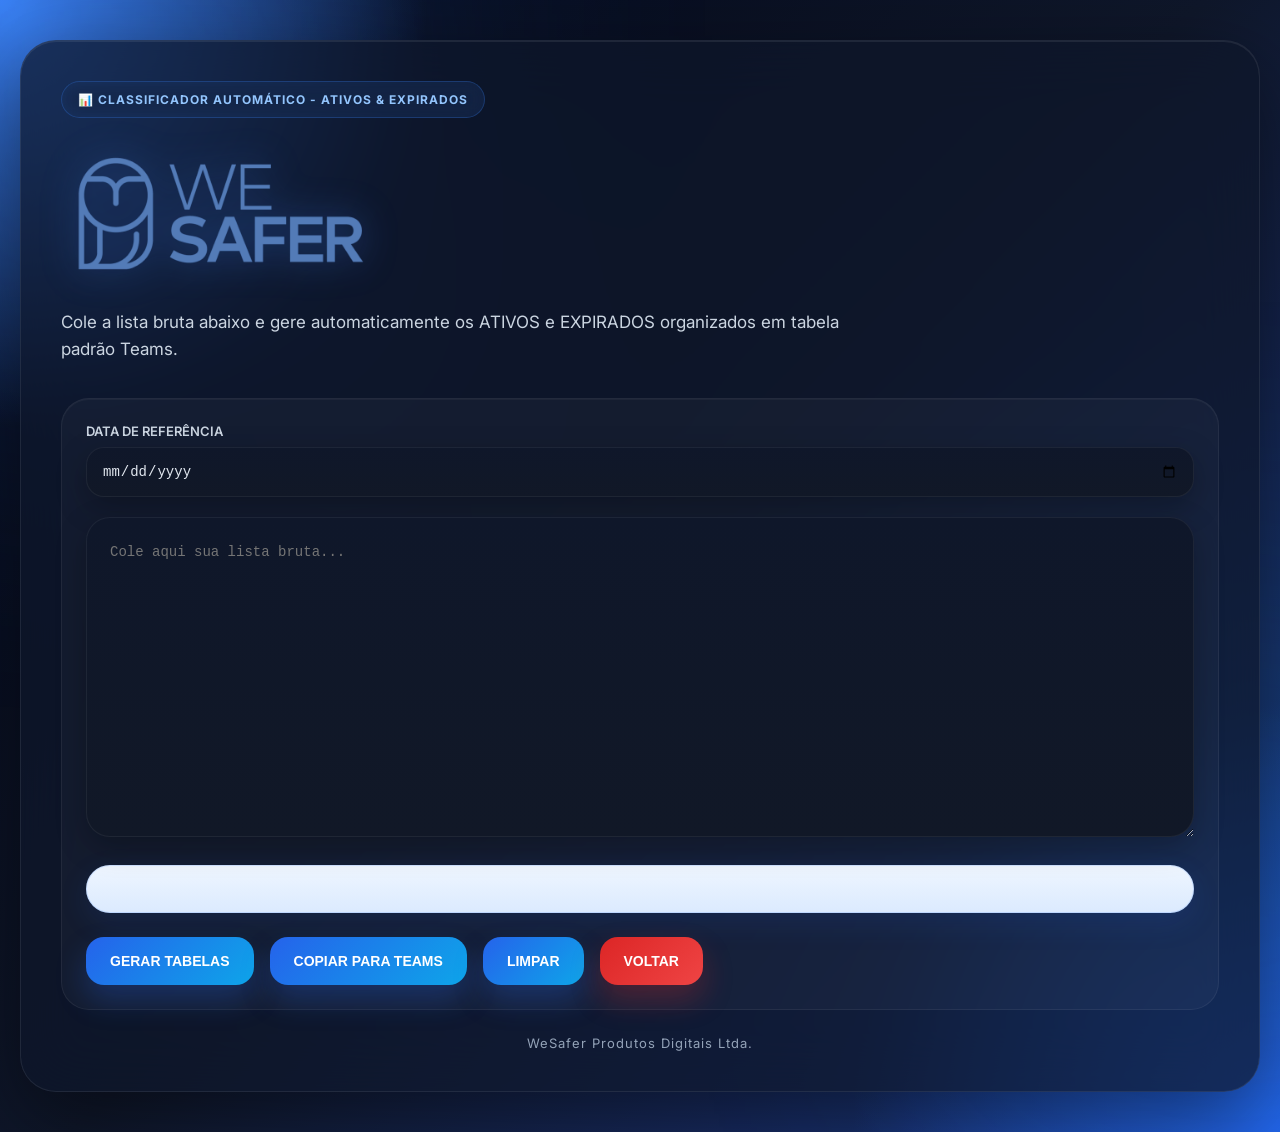
==== classificador.html @ c5b7d720 "Add files via upload" ====
<!DOCTYPE html>
<html lang="pt-BR">

<head>
    <link rel="icon" type="image/png" href="favicon.ico">
<meta charset="UTF-8">
<meta name="viewport" content="width=device-width, initial-scale=1.0">

<title>ACESSOS ATIVOS & EXPIRADOS</title>

<link rel="preconnect" href="https://fonts.googleapis.com">
<link rel="preconnect" href="https://fonts.gstatic.com" crossorigin>

<link href="https://fonts.googleapis.com/css2?family=Inter:wght@400;500;600;700;800&display=swap" rel="stylesheet">

<style>

*{
    margin:0;
    padding:0;
    box-sizing:border-box;
}

body{
    font-family:'Inter',sans-serif;
    min-height:100vh;
    overflow-x:hidden;
    background:
    radial-gradient(circle at top left,#3b82f6 0%,transparent 25%),
    radial-gradient(circle at bottom right,#2563eb 0%,transparent 25%),
    linear-gradient(135deg,#020617,#0f172a,#1e3a8a);
    padding:40px 20px;
    position:relative;
}

body::before{
    content:'';
    position:fixed;
    width:600px;
    height:600px;
    background:#3b82f6;
    filter:blur(140px);
    opacity:0.18;
    top:-200px;
    left:-200px;
    animation:flutuar 10s infinite alternate ease-in-out;
}

body::after{
    content:'';
    position:fixed;
    width:500px;
    height:500px;
    background:#0ea5e9;
    filter:blur(140px);
    opacity:0.15;
    bottom:-200px;
    right:-200px;
    animation:flutuar2 12s infinite alternate ease-in-out;
}

@keyframes flutuar{
    from{
        transform:translate(0,0);
    }
    to{
        transform:translate(80px,50px);
    }
}

@keyframes flutuar2{
    from{
        transform:translate(0,0);
    }
    to{
        transform:translate(-60px,-40px);
    }
}

.container{
    position:relative;
    z-index:2;
    max-width:1400px;
    margin:auto;
    background:rgba(15,23,42,0.72);
    backdrop-filter:blur(30px);
    border:1px solid rgba(255,255,255,0.08);
    border-radius:36px;
    padding:40px;
    box-shadow:
    0 25px 80px rgba(0,0,0,0.45),
    inset 0 1px 0 rgba(255,255,255,0.08);
}

.topo{
    margin-bottom:35px;
}

.badge{
    display:inline-flex;
    align-items:center;
    gap:10px;
    background:rgba(59,130,246,0.12);
    border:1px solid rgba(59,130,246,0.25);
    color:#93c5fd;
    padding:10px 16px;
    border-radius:999px;
    font-size:12px;
    font-weight:700;
    letter-spacing:1px;
    margin-bottom:24px;
    backdrop-filter:blur(10px);
}

.logo{
    margin-bottom:20px;
}

.logo img{
    width:320px;
    max-width:100%;
    object-fit:contain;

    filter:
    drop-shadow(0 0 18px rgba(59,130,246,0.35));

    transition:0.3s;
}

.logo img:hover{
    transform:scale(1.02);
}

.subtitulo{
    color:#cbd5e1;
    font-size:17px;
    max-width:800px;
    line-height:1.6;
}

.area{
    background:rgba(255,255,255,0.03);
    border:1px solid rgba(255,255,255,0.06);
    border-radius:28px;
    padding:24px;
    box-shadow:
    inset 0 1px 0 rgba(255,255,255,0.04);
}

.config{
    display:flex;
    gap:20px;
    margin-bottom:20px;
    flex-wrap:wrap;
}

.campo{
    flex:1;
    min-width:240px;
}

.campo label{
    display:block;
    color:#cbd5e1;
    margin-bottom:8px;
    font-size:13px;
    font-weight:600;
}

input{
    width:100%;
    border:none;
    outline:none;
    border-radius:18px;
    padding:16px;
    font-size:14px;

    background:
    linear-gradient(180deg,#0f172a,#111827);

    color:#e2e8f0;

    box-shadow:
    inset 0 0 0 1px rgba(255,255,255,0.06),
    0 10px 30px rgba(0,0,0,0.25);
}

textarea{
    width:100%;
    border:none;
    outline:none;
    resize:vertical;
    border-radius:24px;
    padding:24px;
    font-size:14px;
    font-family:Consolas,monospace;
    line-height:1.7;
    transition:0.25s;
}

#entrada{
    height:320px;

    background:
    linear-gradient(180deg,#0f172a,#111827);

    color:#e2e8f0;

    box-shadow:
    inset 0 0 0 1px rgba(255,255,255,0.06),
    0 10px 30px rgba(0,0,0,0.25);
}

#entrada:focus{

    box-shadow:
    inset 0 0 0 1px #3b82f6,
    0 0 30px rgba(59,130,246,0.25);
}

.resultado{
    margin-top:24px;
    background:
    linear-gradient(180deg,#eff6ff,#dbeafe);
    border-radius:24px;
    padding:24px;
    color:#0f172a;
    overflow:auto;

    box-shadow:
    inset 0 0 0 1px rgba(59,130,246,0.18),
    0 10px 30px rgba(37,99,235,0.12);
}

.bloco{
    margin-bottom:35px;
}

.bloco h2{
    margin-bottom:18px;
    font-size:18px;
}

.ativos h2{
    color:#166534;
}

.expirados h2{
    color:#dc2626;
}

table{
    width:100%;
    border-collapse:collapse;
    background:white;
    border-radius:18px;
    overflow:hidden;
    font-size:13px;
}

thead{
    background:#2563eb;
    color:white;
}

.expirados thead{
    background:#dc2626;
}

th,td{
    padding:14px;
    border:1px solid #dbeafe;
    text-align:left;
}

tbody tr:nth-child(even){
    background:#f8fafc;
}

.botoes{
    display:flex;
    gap:16px;
    margin-top:24px;
    flex-wrap:wrap;
}

button{
    position:relative;
    overflow:hidden;

    border:none;
    border-radius:18px;

    padding:16px 24px;

    font-size:14px;
    font-weight:700;

    color:white;

    cursor:pointer;

    transition:0.25s;

    background:
    linear-gradient(135deg,#2563eb,#0ea5e9);

    box-shadow:
    0 15px 30px rgba(37,99,235,0.28);
}

button::before{
    content:'';
    position:absolute;
    width:100%;
    height:100%;
    top:0;
    left:-100%;
    background:
    linear-gradient(
        90deg,
        transparent,
        rgba(255,255,255,0.25),
        transparent
    );

    transition:0.5s;
}

button:hover::before{
    left:100%;
}

button:hover{
    transform:translateY(-2px) scale(1.02);

    box-shadow:
    0 18px 40px rgba(37,99,235,0.38);
}

button:active{
    transform:scale(0.98);
}

.footer{
    margin-top:25px;
    text-align:center;
    color:#94a3b8;
    font-size:13px;
    letter-spacing:1px;
}

@media(max-width:768px){

    .container{
        padding:24px;
    }

    .logo img{
        width:240px;
    }

    button{
        width:100%;
    }
}

.voltar{
    background: linear-gradient(135deg,#dc2626,#ef4444);
    box-shadow: 0 15px 30px rgba(220,38,38,0.28);
}

.voltar:hover{
    box-shadow: 0 18px 40px rgba(220,38,38,0.38);
}

</style>
</head>

<body>

<div class="container">

<div class="topo">

<div class="badge">
📊 CLASSIFICADOR AUTOMÁTICO - ATIVOS & EXPIRADOS
</div>

<div class="logo">
    <img src="wesafer.png" alt="WE SAFER">
</div>

<p class="subtitulo">
Cole a lista bruta abaixo e gere automaticamente os ATIVOS e EXPIRADOS organizados em tabela padrão Teams.
</p>

</div>

<div class="area">

<div class="config">

<div class="campo">
<label>DATA DE REFERÊNCIA</label>
<input type="date" id="dataReferencia">
</div>

</div>

<textarea
id="entrada"
placeholder="Cole aqui sua lista bruta..."
></textarea>

<div id="resultado" class="resultado"></div>

<div class="botoes">

<button onclick="gerar()">
GERAR TABELAS
</button>

<button onclick="copiarTabela()">
COPIAR PARA TEAMS
</button>

<button onclick="limparTudo()">
LIMPAR
</button>

<a href="index.html">
    <button class="voltar">
        VOLTAR
    </button>
</a>

</div>

</div>

<div class="footer">
WeSafer Produtos Digitais Ltda.
</div>

</div>

<script>

function parseData(data){

    const anoAtual = new Date().getFullYear()

    const [dia,mes] = data.split("/")

    return new Date(anoAtual, mes - 1, dia)
}

function formatarNome(nome){

    return nome.replace(/\((.*?)\)/g,
        "<strong><em>($1)</em></strong>"
    )
}

function gerar(){

    const texto =
    document.getElementById("entrada").value.trim()

    const dataRefInput =
    document.getElementById("dataReferencia").value

    if(!texto || !dataRefInput){

        alert("Preencha a data e cole a lista.")
        return
    }

    const dataRef = new Date(dataRefInput + "T00:00:00")

    const linhas =
    texto.split("\n").filter(l => l.trim() !== "")

    let ativos = []
    let expirados = []

    linhas.forEach(linha => {

        let nome, site, chamado, inicio, fim

// FORMATO 1: com "-"
if(linha.includes(" - ") && linha.includes(":")){

    const partes = linha.split(" - ")
    nome = partes[0].trim()

    const resto = partes[1].split(":")

    site = resto[0].trim()

    const dados = resto[1].trim().split(" ")

    chamado = parseInt(dados[0])
    inicio = dados[1]
    fim = dados[3]

// FORMATO 2: tabela (TAB ou múltiplos espaços)
}else{

    const partes = linha.split(/\s+/)

    nome = partes.slice(0, partes.length - 4).join(" ")

    chamado = parseInt(partes[partes.length - 4])
    site = partes[partes.length - 3]
    inicio = partes[partes.length - 2]
    fim = partes[partes.length - 1]
}

        const dataFim = parseData(fim)

        const obj = {
            nome,
            site,
            chamado,
            periodo:`${inicio} À ${fim}`
        }

        if(dataFim <= dataRef){

            expirados.push(obj)

        }else{

            ativos.push(obj)
        }
    })

    ativos.sort((a,b)=>a.chamado-b.chamado)
    expirados.sort((a,b)=>a.chamado-b.chamado)

    function criarTabela(lista,tipo){

        if(lista.length === 0){

            return "<p>Nenhum registro.</p>"
        }

        return `
        <div class="bloco ${tipo}">
            <h2>${tipo === "ativos" ? "🟢 ATIVOS" : "🔴 EXPIRADOS"}</h2>

            <table>
                <thead>
                    <tr>
                        <th>Nome do Técnico</th>
                        <th>Nº do Chamado</th>
                        <th>Site</th>
                        <th>Período</th>
                    </tr>
                </thead>

                <tbody>

                ${lista.map(item=>`
                    <tr>
                        <td>${formatarNome(item.nome)}</td>
                        <td>${item.chamado}</td>
                        <td>${item.site}</td>
                        <td>${item.periodo}</td>
                    </tr>
                `).join("")}

                </tbody>
            </table>
        </div>
        `
    }

    document.getElementById("resultado").innerHTML =
    criarTabela(ativos,"ativos") +
    criarTabela(expirados,"expirados")
}

function copiarTabela(){

    const resultado =
    document.getElementById("resultado")

    const range = document.createRange()

    range.selectNode(resultado)

    const selection = window.getSelection()

    selection.removeAllRanges()

    selection.addRange(range)

    document.execCommand("copy")

    selection.removeAllRanges()

    alert("TABELA COPIADA PARA O TEAMS!")
}

function limparTudo(){

    document.getElementById("entrada").value = ""

    document.getElementById("resultado").innerHTML = ""

    document.getElementById("dataReferencia").value = ""
}

</script>

</body>
</html>
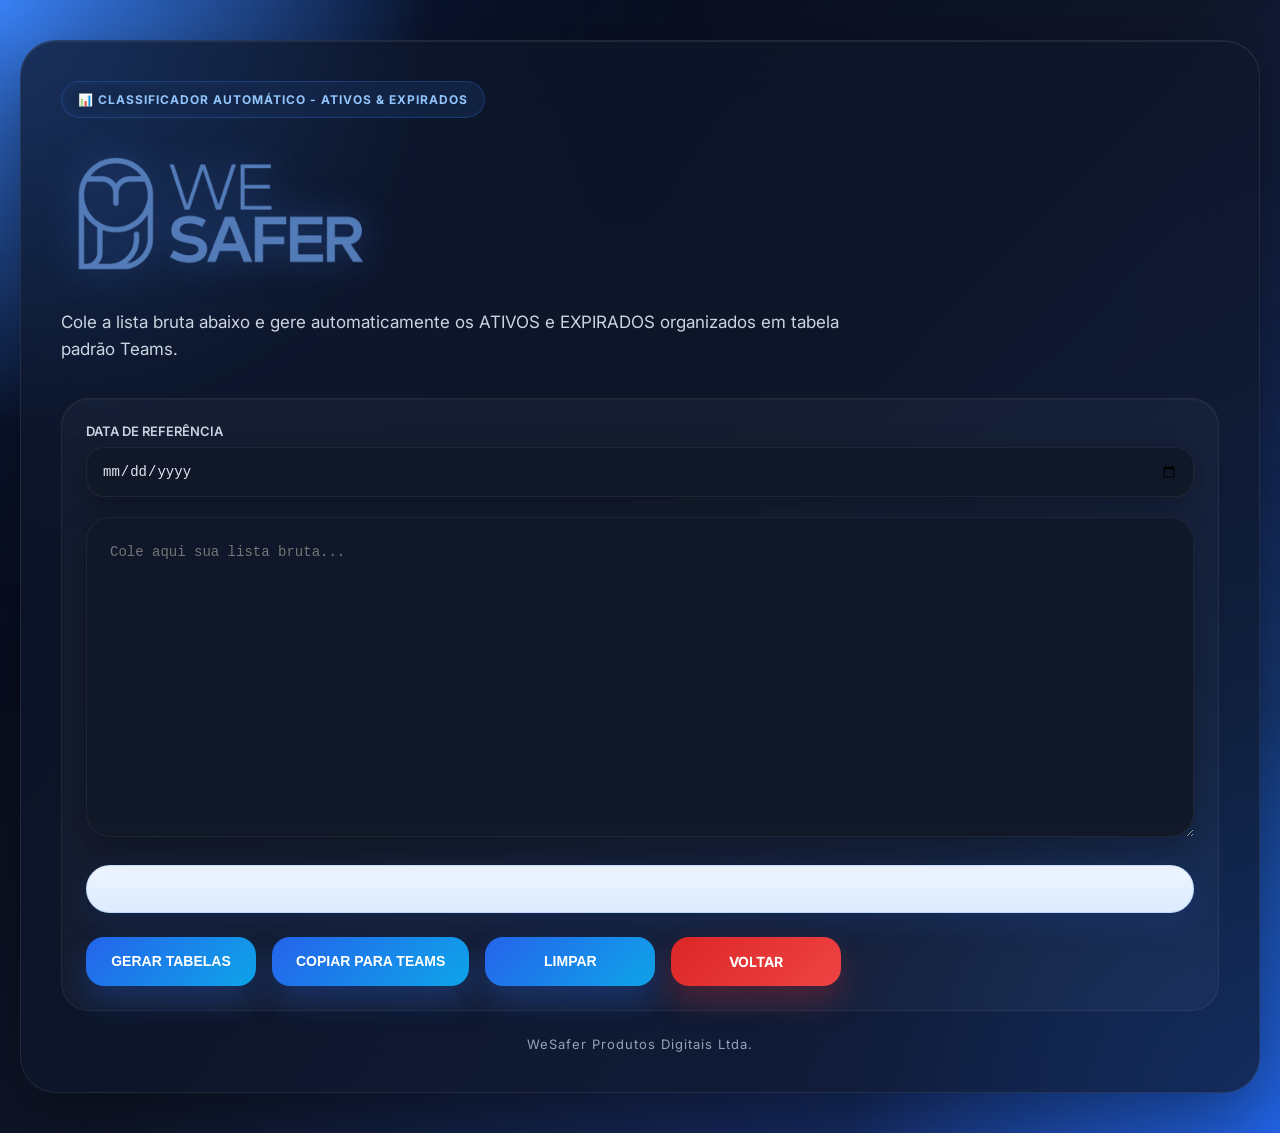
==== commit 014dc5c8: "Add files via upload" ====
--- a/classificador.html
+++ b/classificador.html
@@ -2,7 +2,9 @@
 <html lang="pt-BR">
 
 <head>
-    <link rel="icon" type="image/png" href="favicon.ico">
+
+<link rel="icon" type="image/png" href="favicon.ico">
+
 <meta charset="UTF-8">
 <meta name="viewport" content="width=device-width, initial-scale=1.0">
 
@@ -14,6 +16,10 @@
 <link href="https://fonts.googleapis.com/css2?family=Inter:wght@400;500;600;700;800&display=swap" rel="stylesheet">
 
 <style>
+
+/* =========================
+RESET
+========================= */
 
 *{
     margin:0;
@@ -21,76 +27,117 @@
     box-sizing:border-box;
 }
 
+/* =========================
+BODY
+========================= */
+
 body{
     font-family:'Inter',sans-serif;
     min-height:100vh;
     overflow-x:hidden;
+
     background:
     radial-gradient(circle at top left,#3b82f6 0%,transparent 25%),
     radial-gradient(circle at bottom right,#2563eb 0%,transparent 25%),
     linear-gradient(135deg,#020617,#0f172a,#1e3a8a);
+
     padding:40px 20px;
     position:relative;
 }
+
+/* =========================
+EFEITOS FUNDO
+========================= */
 
 body::before{
     content:'';
     position:fixed;
+
     width:600px;
     height:600px;
+
     background:#3b82f6;
+
     filter:blur(140px);
+
     opacity:0.18;
+
     top:-200px;
     left:-200px;
+
     animation:flutuar 10s infinite alternate ease-in-out;
 }
 
 body::after{
     content:'';
     position:fixed;
+
     width:500px;
     height:500px;
+
     background:#0ea5e9;
+
     filter:blur(140px);
+
     opacity:0.15;
+
     bottom:-200px;
     right:-200px;
+
     animation:flutuar2 12s infinite alternate ease-in-out;
 }
 
 @keyframes flutuar{
+
     from{
         transform:translate(0,0);
     }
+
     to{
         transform:translate(80px,50px);
     }
 }
 
 @keyframes flutuar2{
+
     from{
         transform:translate(0,0);
     }
+
     to{
         transform:translate(-60px,-40px);
     }
 }
 
+/* =========================
+CONTAINER
+========================= */
+
 .container{
     position:relative;
     z-index:2;
+
     max-width:1400px;
     margin:auto;
+
     background:rgba(15,23,42,0.72);
+
     backdrop-filter:blur(30px);
+
     border:1px solid rgba(255,255,255,0.08);
+
     border-radius:36px;
+
     padding:40px;
+
     box-shadow:
     0 25px 80px rgba(0,0,0,0.45),
     inset 0 1px 0 rgba(255,255,255,0.08);
 }
+
+/* =========================
+TOPO
+========================= */
 
 .topo{
     margin-bottom:35px;
@@ -100,17 +147,30 @@
     display:inline-flex;
     align-items:center;
     gap:10px;
+
     background:rgba(59,130,246,0.12);
+
     border:1px solid rgba(59,130,246,0.25);
+
     color:#93c5fd;
+
     padding:10px 16px;
+
     border-radius:999px;
+
     font-size:12px;
     font-weight:700;
+
     letter-spacing:1px;
+
     margin-bottom:24px;
+
     backdrop-filter:blur(10px);
 }
+
+/* =========================
+LOGO
+========================= */
 
 .logo{
     margin-bottom:20px;
@@ -119,6 +179,7 @@
 .logo img{
     width:320px;
     max-width:100%;
+
     object-fit:contain;
 
     filter:
@@ -131,26 +192,47 @@
     transform:scale(1.02);
 }
 
+/* =========================
+SUBTÍTULO
+========================= */
+
 .subtitulo{
     color:#cbd5e1;
+
     font-size:17px;
+
     max-width:800px;
+
     line-height:1.6;
 }
+
+/* =========================
+ÁREA
+========================= */
 
 .area{
     background:rgba(255,255,255,0.03);
+
     border:1px solid rgba(255,255,255,0.06);
+
     border-radius:28px;
+
     padding:24px;
+
     box-shadow:
     inset 0 1px 0 rgba(255,255,255,0.04);
 }
+
+/* =========================
+CONFIG
+========================= */
 
 .config{
     display:flex;
     gap:20px;
+
     margin-bottom:20px;
+
     flex-wrap:wrap;
 }
 
@@ -161,18 +243,29 @@
 
 .campo label{
     display:block;
+
     color:#cbd5e1;
+
     margin-bottom:8px;
+
     font-size:13px;
     font-weight:600;
 }
 
+/* =========================
+INPUT
+========================= */
+
 input{
     width:100%;
+
     border:none;
     outline:none;
+
     border-radius:18px;
+
     padding:16px;
+
     font-size:14px;
 
     background:
@@ -185,16 +278,28 @@
     0 10px 30px rgba(0,0,0,0.25);
 }
 
+/* =========================
+TEXTAREA
+========================= */
+
 textarea{
     width:100%;
+
     border:none;
     outline:none;
+
     resize:vertical;
+
     border-radius:24px;
+
     padding:24px;
+
     font-size:14px;
+
     font-family:Consolas,monospace;
+
     line-height:1.7;
+
     transition:0.25s;
 }
 
@@ -218,13 +323,22 @@
     0 0 30px rgba(59,130,246,0.25);
 }
 
+/* =========================
+RESULTADO
+========================= */
+
 .resultado{
     margin-top:24px;
+
     background:
     linear-gradient(180deg,#eff6ff,#dbeafe);
+
     border-radius:24px;
+
     padding:24px;
+
     color:#0f172a;
+
     overflow:auto;
 
     box-shadow:
@@ -232,6 +346,10 @@
     0 10px 30px rgba(37,99,235,0.12);
 }
 
+/* =========================
+BLOCOS
+========================= */
+
 .bloco{
     margin-bottom:35px;
 }
@@ -249,12 +367,21 @@
     color:#dc2626;
 }
 
+/* =========================
+TABELA
+========================= */
+
 table{
     width:100%;
+
     border-collapse:collapse;
+
     background:white;
+
     border-radius:18px;
+
     overflow:hidden;
+
     font-size:13px;
 }
 
@@ -267,28 +394,43 @@
     background:#dc2626;
 }
 
-th,td{
+th,
+td{
     padding:14px;
+
     border:1px solid #dbeafe;
+
     text-align:left;
 }
 
 tbody tr:nth-child(even){
     background:#f8fafc;
 }
+
+/* =========================
+BOTÕES
+========================= */
 
 .botoes{
     display:flex;
     gap:16px;
+
     margin-top:24px;
+
     flex-wrap:wrap;
 }
 
-button{
+button,
+.voltar{
     position:relative;
     overflow:hidden;
 
+    display:flex;
+    align-items:center;
+    justify-content:center;
+
     border:none;
+
     border-radius:18px;
 
     padding:16px 24px;
@@ -302,6 +444,10 @@
 
     transition:0.25s;
 
+    min-width:170px;
+}
+
+button{
     background:
     linear-gradient(135deg,#2563eb,#0ea5e9);
 
@@ -309,13 +455,18 @@
     0 15px 30px rgba(37,99,235,0.28);
 }
 
-button::before{
+button::before,
+.voltar::before{
     content:'';
+
     position:absolute;
+
     width:100%;
     height:100%;
+
     top:0;
     left:-100%;
+
     background:
     linear-gradient(
         90deg,
@@ -327,28 +478,66 @@
     transition:0.5s;
 }
 
-button:hover::before{
+button:hover::before,
+.voltar:hover::before{
     left:100%;
 }
 
+button:hover,
+.voltar:hover{
+    transform:translateY(-2px) scale(1.02);
+}
+
 button:hover{
-    transform:translateY(-2px) scale(1.02);
-
     box-shadow:
     0 18px 40px rgba(37,99,235,0.38);
 }
 
-button:active{
+button:active,
+.voltar:active{
     transform:scale(0.98);
 }
+
+/* =========================
+BOTÃO VOLTAR
+========================= */
+
+.link-voltar{
+    text-decoration:none;
+}
+
+.voltar{
+    background:
+    linear-gradient(135deg,#dc2626,#ef4444);
+
+    box-shadow:
+    0 15px 30px rgba(220,38,38,0.28);
+}
+
+.voltar:hover{
+    box-shadow:
+    0 18px 40px rgba(220,38,38,0.38);
+}
+
+/* =========================
+FOOTER
+========================= */
 
 .footer{
     margin-top:25px;
+
     text-align:center;
+
     color:#94a3b8;
+
     font-size:13px;
+
     letter-spacing:1px;
 }
+
+/* =========================
+RESPONSIVO
+========================= */
 
 @media(max-width:768px){
 
@@ -360,60 +549,64 @@
         width:240px;
     }
 
-    button{
+    button,
+    .voltar{
         width:100%;
     }
 }
 
-.voltar{
-    background: linear-gradient(135deg,#dc2626,#ef4444);
-    box-shadow: 0 15px 30px rgba(220,38,38,0.28);
-}
-
-.voltar:hover{
-    box-shadow: 0 18px 40px rgba(220,38,38,0.38);
-}
-
 </style>
+
 </head>
 
 <body>
 
 <div class="container">
 
-<div class="topo">
+<header class="topo">
 
 <div class="badge">
 📊 CLASSIFICADOR AUTOMÁTICO - ATIVOS & EXPIRADOS
 </div>
 
 <div class="logo">
-    <img src="wesafer.png" alt="WE SAFER">
+<img src="wesafer.png" alt="WE SAFER">
 </div>
 
 <p class="subtitulo">
 Cole a lista bruta abaixo e gere automaticamente os ATIVOS e EXPIRADOS organizados em tabela padrão Teams.
 </p>
 
+</header>
+
+<main class="area">
+
+<section class="config">
+
+<div class="campo">
+
+<label for="dataReferencia">
+DATA DE REFERÊNCIA
+</label>
+
+<input
+type="date"
+id="dataReferencia"
+>
+
 </div>
 
-<div class="area">
-
-<div class="config">
-
-<div class="campo">
-<label>DATA DE REFERÊNCIA</label>
-<input type="date" id="dataReferencia">
-</div>
-
-</div>
+</section>
 
 <textarea
 id="entrada"
 placeholder="Cole aqui sua lista bruta..."
 ></textarea>
 
-<div id="resultado" class="resultado"></div>
+<div
+id="resultado"
+class="resultado"
+></div>
 
 <div class="botoes">
 
@@ -429,170 +622,348 @@
 LIMPAR
 </button>
 
-<a href="index.html">
-    <button class="voltar">
-        VOLTAR
-    </button>
+<a href="index.html" class="link-voltar">
+
+<div class="voltar">
+VOLTAR
+</div>
+
 </a>
 
 </div>
 
+</main>
+
+<footer class="footer">
+WeSafer Produtos Digitais Ltda.
+</footer>
+
 </div>
 
-<div class="footer">
-WeSafer Produtos Digitais Ltda.
-</div>
-
-</div>
-
 <script>
 
+/* =========================
+PARSE DATA
+========================= */
+
 function parseData(data){
 
-    const anoAtual = new Date().getFullYear()
-
-    const [dia,mes] = data.split("/")
-
-    return new Date(anoAtual, mes - 1, dia)
-}
+    const anoAtual =
+    new Date().getFullYear()
+
+    const [dia,mes] =
+    data.split("/")
+
+    return new Date(
+        anoAtual,
+        mes - 1,
+        dia
+    )
+}
+
+/* =========================
+FORMATAR NOME
+========================= */
 
 function formatarNome(nome){
 
-    return nome.replace(/\((.*?)\)/g,
+    nome = nome.replace(
+        /\((.*?)\)/g,
         "<strong><em>($1)</em></strong>"
     )
-}
+
+    nome = nome.replace(
+        /AGUARDANDO LIBERAÇÃO/g,
+        "<strong><em>AGUARDANDO LIBERAÇÃO</em></strong>"
+    )
+
+    return nome
+}
+
+/* =========================
+GERAR
+========================= */
 
 function gerar(){
 
     const texto =
-    document.getElementById("entrada").value.trim()
+    document
+    .getElementById("entrada")
+    .value
+    .trim()
 
     const dataRefInput =
-    document.getElementById("dataReferencia").value
+    document
+    .getElementById("dataReferencia")
+    .value
 
     if(!texto || !dataRefInput){
 
-        alert("Preencha a data e cole a lista.")
+        alert(
+            "Preencha a data e cole a lista."
+        )
+
         return
     }
 
-    const dataRef = new Date(dataRefInput + "T00:00:00")
+    const dataRef =
+    new Date(
+        dataRefInput + "T00:00:00"
+    )
 
     const linhas =
-    texto.split("\n").filter(l => l.trim() !== "")
+    texto
+    .split("\n")
+    .filter(
+        linha => linha.trim() !== ""
+    )
 
     let ativos = []
     let expirados = []
 
     linhas.forEach(linha => {
 
-        let nome, site, chamado, inicio, fim
-
-// FORMATO 1: com "-"
-if(linha.includes(" - ") && linha.includes(":")){
-
-    const partes = linha.split(" - ")
-    nome = partes[0].trim()
-
-    const resto = partes[1].split(":")
-
-    site = resto[0].trim()
-
-    const dados = resto[1].trim().split(" ")
-
-    chamado = parseInt(dados[0])
-    inicio = dados[1]
-    fim = dados[3]
-
-// FORMATO 2: tabela (TAB ou múltiplos espaços)
-}else{
-
-    const partes = linha.split(/\s+/)
-
-    nome = partes.slice(0, partes.length - 4).join(" ")
-
-    chamado = parseInt(partes[partes.length - 4])
-    site = partes[partes.length - 3]
-    inicio = partes[partes.length - 2]
-    fim = partes[partes.length - 1]
-}
-
-        const dataFim = parseData(fim)
-
-        const obj = {
+        let nome
+        let site
+        let chamado
+        let inicio
+        let fim
+
+        /* =========================
+        FORMATO 1
+        ========================= */
+
+        if(
+            linha.includes(" - ")
+            &&
+            linha.includes(":")
+        ){
+
+            const partes =
+            linha.split(" - ")
+
+            nome =
+            partes[0].trim()
+
+            const resto =
+            partes[1].split(":")
+
+            site =
+            resto[0].trim()
+
+            const dados =
+            resto[1]
+            .trim()
+            .split(" ")
+
+            chamado =
+            parseInt(dados[0])
+
+            inicio =
+            dados[1]
+
+            fim =
+            dados[3]
+        }
+
+        /* =========================
+        FORMATO 2
+        ========================= */
+
+        else{
+
+            const partes =
+            linha.split(/\s+/)
+
+            nome =
+            partes
+            .slice(0, partes.length - 4)
+            .join(" ")
+
+            chamado =
+            parseInt(
+                partes[partes.length - 4]
+            )
+
+            site =
+            partes[partes.length - 3]
+
+            inicio =
+            partes[partes.length - 2]
+
+            fim =
+            partes[partes.length - 1]
+        }
+
+        const dataFim =
+        parseData(fim)
+
+        const item = {
+
             nome,
             site,
             chamado,
-            periodo:`${inicio} À ${fim}`
+
+            periodo:
+            `${inicio} À ${fim}`
         }
 
         if(dataFim <= dataRef){
 
-            expirados.push(obj)
+            expirados.push(item)
 
         }else{
 
-            ativos.push(obj)
+            ativos.push(item)
         }
+
     })
 
-    ativos.sort((a,b)=>a.chamado-b.chamado)
-    expirados.sort((a,b)=>a.chamado-b.chamado)
+    ativos.sort(
+        (a,b)=>a.chamado-b.chamado
+    )
+
+    expirados.sort(
+        (a,b)=>a.chamado-b.chamado
+    )
 
     function criarTabela(lista,tipo){
 
         if(lista.length === 0){
 
-            return "<p>Nenhum registro.</p>"
+            return `
+            <p>
+                Nenhum registro.
+            </p>
+            `
         }
 
         return `
+
         <div class="bloco ${tipo}">
-            <h2>${tipo === "ativos" ? "🟢 ATIVOS" : "🔴 EXPIRADOS"}</h2>
+
+            <h2>
+
+                ${
+                    tipo === "ativos"
+                    ? "🟢 ATIVOS"
+                    : "🔴 EXPIRADOS"
+                }
+
+            </h2>
 
             <table>
+
                 <thead>
+
                     <tr>
-                        <th>Nome do Técnico</th>
-                        <th>Nº do Chamado</th>
-                        <th>Site</th>
-                        <th>Período</th>
+
+                        <th>
+                            Nome do Técnico
+                        </th>
+
+                        <th>
+                            Nº do Chamado
+                        </th>
+
+                        <th>
+                            Site
+                        </th>
+
+                        <th>
+                            Período
+                        </th>
+
                     </tr>
+
                 </thead>
 
                 <tbody>
 
-                ${lista.map(item=>`
+                    ${lista.map(item => `
+
                     <tr>
-                        <td>${formatarNome(item.nome)}</td>
-                        <td>${item.chamado}</td>
-                        <td>${item.site}</td>
-                        <td>${item.periodo}</td>
+
+                        <td>
+                            ${formatarNome(item.nome)}
+                        </td>
+
+                        <td>
+                            ${item.chamado}
+                        </td>
+
+                        <td>
+                            ${item.site}
+                        </td>
+
+                        <td>
+                            ${item.periodo}
+                        </td>
+
                     </tr>
-                `).join("")}
+
+                    `).join("")}
 
                 </tbody>
+
             </table>
+
         </div>
+
         `
     }
 
-    document.getElementById("resultado").innerHTML =
-    criarTabela(ativos,"ativos") +
-    criarTabela(expirados,"expirados")
-}
+    document
+   const [ano, mes, dia] =
+dataRefInput.split("-")
+
+const dataFormatada =
+`${dia}/${mes}/${ano}`
+
+const cabecalho = `
+
+<div style="
+margin-bottom:25px;
+font-weight:700;
+font-size:15px;
+line-height:1.7;
+">
+
+Boa noite,<br><br>
+
+SEGUE A LISTA ATUALIZADA DE ACESSOS AUTORIZADOS - ${dataFormatada}
+
+</div>
+
+`
+
+document
+.getElementById("resultado")
+.innerHTML =
+
+cabecalho +
+
+criarTabela(ativos,"ativos")
++
+criarTabela(expirados,"expirados")
+}
+
+/* =========================
+COPIAR
+========================= */
 
 function copiarTabela(){
 
     const resultado =
     document.getElementById("resultado")
 
-    const range = document.createRange()
+    const range =
+    document.createRange()
 
     range.selectNode(resultado)
 
-    const selection = window.getSelection()
+    const selection =
+    window.getSelection()
 
     selection.removeAllRanges()
 
@@ -602,16 +973,28 @@
 
     selection.removeAllRanges()
 
-    alert("TABELA COPIADA PARA O TEAMS!")
-}
+    alert(
+        "TABELA COPIADA PARA O TEAMS!"
+    )
+}
+
+/* =========================
+LIMPAR
+========================= */
 
 function limparTudo(){
 
-    document.getElementById("entrada").value = ""
-
-    document.getElementById("resultado").innerHTML = ""
-
-    document.getElementById("dataReferencia").value = ""
+    document
+    .getElementById("entrada")
+    .value = ""
+
+    document
+    .getElementById("resultado")
+    .innerHTML = ""
+
+    document
+    .getElementById("dataReferencia")
+    .value = ""
 }
 
 </script>
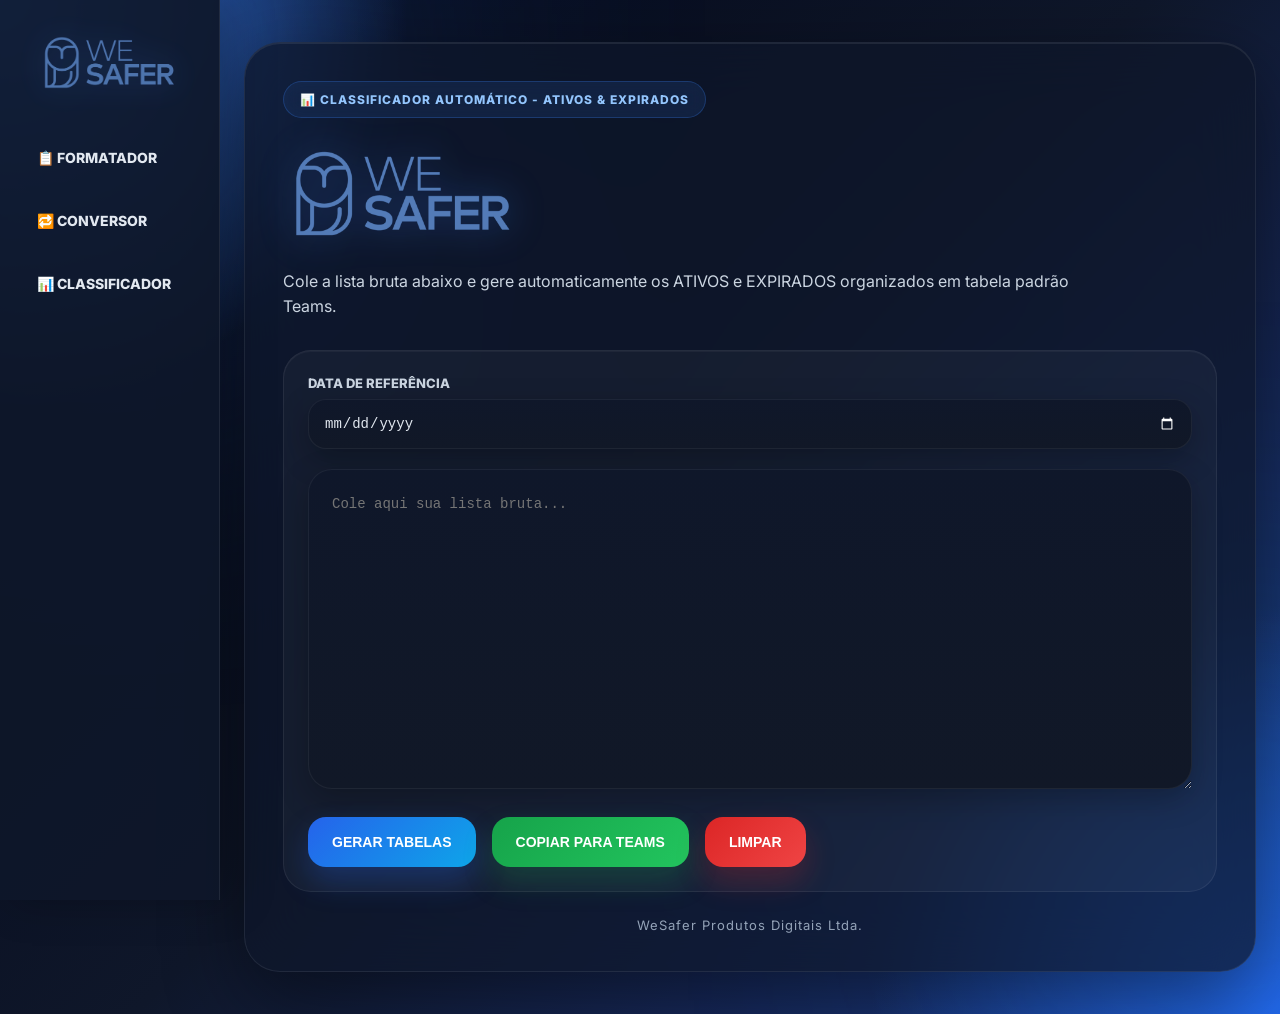
==== commit 589ca6a3: "Add files via upload" ====
--- a/classificador.html
+++ b/classificador.html
@@ -1,1003 +1,553 @@
-<!DOCTYPE html>
-<html lang="pt-BR">
-
-<head>
-
-<link rel="icon" type="image/png" href="favicon.ico">
-
-<meta charset="UTF-8">
-<meta name="viewport" content="width=device-width, initial-scale=1.0">
-
-<title>ACESSOS ATIVOS & EXPIRADOS</title>
-
-<link rel="preconnect" href="https://fonts.googleapis.com">
-<link rel="preconnect" href="https://fonts.gstatic.com" crossorigin>
-
-<link href="https://fonts.googleapis.com/css2?family=Inter:wght@400;500;600;700;800&display=swap" rel="stylesheet">
-
-<style>
-
-/* =========================
-RESET
-========================= */
-
-*{
-    margin:0;
-    padding:0;
-    box-sizing:border-box;
-}
-
-/* =========================
-BODY
-========================= */
-
-body{
-    font-family:'Inter',sans-serif;
-    min-height:100vh;
-    overflow-x:hidden;
-
-    background:
-    radial-gradient(circle at top left,#3b82f6 0%,transparent 25%),
-    radial-gradient(circle at bottom right,#2563eb 0%,transparent 25%),
-    linear-gradient(135deg,#020617,#0f172a,#1e3a8a);
-
-    padding:40px 20px;
-    position:relative;
-}
-
-/* =========================
-EFEITOS FUNDO
-========================= */
-
-body::before{
-    content:'';
-    position:fixed;
-
-    width:600px;
-    height:600px;
-
-    background:#3b82f6;
-
-    filter:blur(140px);
-
-    opacity:0.18;
-
-    top:-200px;
-    left:-200px;
-
-    animation:flutuar 10s infinite alternate ease-in-out;
-}
-
-body::after{
-    content:'';
-    position:fixed;
-
-    width:500px;
-    height:500px;
-
-    background:#0ea5e9;
-
-    filter:blur(140px);
-
-    opacity:0.15;
-
-    bottom:-200px;
-    right:-200px;
-
-    animation:flutuar2 12s infinite alternate ease-in-out;
-}
-
-@keyframes flutuar{
-
-    from{
-        transform:translate(0,0);
-    }
-
-    to{
-        transform:translate(80px,50px);
-    }
-}
-
-@keyframes flutuar2{
-
-    from{
-        transform:translate(0,0);
-    }
-
-    to{
-        transform:translate(-60px,-40px);
-    }
-}
-
-/* =========================
-CONTAINER
-========================= */
-
-.container{
-    position:relative;
-    z-index:2;
-
-    max-width:1400px;
-    margin:auto;
-
-    background:rgba(15,23,42,0.72);
-
-    backdrop-filter:blur(30px);
-
-    border:1px solid rgba(255,255,255,0.08);
-
-    border-radius:36px;
-
-    padding:40px;
-
-    box-shadow:
-    0 25px 80px rgba(0,0,0,0.45),
-    inset 0 1px 0 rgba(255,255,255,0.08);
-}
-
-/* =========================
-TOPO
-========================= */
-
-.topo{
-    margin-bottom:35px;
-}
-
-.badge{
-    display:inline-flex;
-    align-items:center;
-    gap:10px;
-
-    background:rgba(59,130,246,0.12);
-
-    border:1px solid rgba(59,130,246,0.25);
-
-    color:#93c5fd;
-
-    padding:10px 16px;
-
-    border-radius:999px;
-
-    font-size:12px;
-    font-weight:700;
-
-    letter-spacing:1px;
-
-    margin-bottom:24px;
-
-    backdrop-filter:blur(10px);
-}
-
-/* =========================
-LOGO
-========================= */
-
-.logo{
-    margin-bottom:20px;
-}
-
-.logo img{
-    width:320px;
-    max-width:100%;
-
-    object-fit:contain;
-
-    filter:
-    drop-shadow(0 0 18px rgba(59,130,246,0.35));
-
-    transition:0.3s;
-}
-
-.logo img:hover{
-    transform:scale(1.02);
-}
-
-/* =========================
-SUBTÍTULO
-========================= */
-
-.subtitulo{
-    color:#cbd5e1;
-
-    font-size:17px;
-
-    max-width:800px;
-
-    line-height:1.6;
-}
-
-/* =========================
-ÁREA
-========================= */
-
-.area{
-    background:rgba(255,255,255,0.03);
-
-    border:1px solid rgba(255,255,255,0.06);
-
-    border-radius:28px;
-
-    padding:24px;
-
-    box-shadow:
-    inset 0 1px 0 rgba(255,255,255,0.04);
-}
-
-/* =========================
-CONFIG
-========================= */
-
-.config{
-    display:flex;
-    gap:20px;
-
-    margin-bottom:20px;
-
-    flex-wrap:wrap;
-}
-
-.campo{
-    flex:1;
-    min-width:240px;
-}
-
-.campo label{
-    display:block;
-
-    color:#cbd5e1;
-
-    margin-bottom:8px;
-
-    font-size:13px;
-    font-weight:600;
-}
-
-/* =========================
-INPUT
-========================= */
-
-input{
-    width:100%;
-
-    border:none;
-    outline:none;
-
-    border-radius:18px;
-
-    padding:16px;
-
-    font-size:14px;
-
-    background:
-    linear-gradient(180deg,#0f172a,#111827);
-
-    color:#e2e8f0;
-
-    box-shadow:
-    inset 0 0 0 1px rgba(255,255,255,0.06),
-    0 10px 30px rgba(0,0,0,0.25);
-}
-
-/* =========================
-TEXTAREA
-========================= */
-
-textarea{
-    width:100%;
-
-    border:none;
-    outline:none;
-
-    resize:vertical;
-
-    border-radius:24px;
-
-    padding:24px;
-
-    font-size:14px;
-
-    font-family:Consolas,monospace;
-
-    line-height:1.7;
-
-    transition:0.25s;
-}
-
-#entrada{
-    height:320px;
-
-    background:
-    linear-gradient(180deg,#0f172a,#111827);
-
-    color:#e2e8f0;
-
-    box-shadow:
-    inset 0 0 0 1px rgba(255,255,255,0.06),
-    0 10px 30px rgba(0,0,0,0.25);
-}
-
-#entrada:focus{
-
-    box-shadow:
-    inset 0 0 0 1px #3b82f6,
-    0 0 30px rgba(59,130,246,0.25);
-}
-
-/* =========================
-RESULTADO
-========================= */
-
-.resultado{
-    margin-top:24px;
-
-    background:
-    linear-gradient(180deg,#eff6ff,#dbeafe);
-
-    border-radius:24px;
-
-    padding:24px;
-
-    color:#0f172a;
-
-    overflow:auto;
-
-    box-shadow:
-    inset 0 0 0 1px rgba(59,130,246,0.18),
-    0 10px 30px rgba(37,99,235,0.12);
-}
-
-/* =========================
-BLOCOS
-========================= */
-
-.bloco{
-    margin-bottom:35px;
-}
-
-.bloco h2{
-    margin-bottom:18px;
-    font-size:18px;
-}
-
-.ativos h2{
-    color:#166534;
-}
-
-.expirados h2{
-    color:#dc2626;
-}
-
-/* =========================
-TABELA
-========================= */
-
-table{
-    width:100%;
-
-    border-collapse:collapse;
-
-    background:white;
-
-    border-radius:18px;
-
-    overflow:hidden;
-
-    font-size:13px;
-}
-
-thead{
-    background:#2563eb;
-    color:white;
-}
-
-.expirados thead{
-    background:#dc2626;
-}
-
-th,
-td{
-    padding:14px;
-
-    border:1px solid #dbeafe;
-
-    text-align:left;
-}
-
-tbody tr:nth-child(even){
-    background:#f8fafc;
-}
-
-/* =========================
-BOTÕES
-========================= */
-
-.botoes{
-    display:flex;
-    gap:16px;
-
-    margin-top:24px;
-
-    flex-wrap:wrap;
-}
-
-button,
-.voltar{
-    position:relative;
-    overflow:hidden;
-
-    display:flex;
-    align-items:center;
-    justify-content:center;
-
-    border:none;
-
-    border-radius:18px;
-
-    padding:16px 24px;
-
-    font-size:14px;
-    font-weight:700;
-
-    color:white;
-
-    cursor:pointer;
-
-    transition:0.25s;
-
-    min-width:170px;
-}
-
-button{
-    background:
-    linear-gradient(135deg,#2563eb,#0ea5e9);
-
-    box-shadow:
-    0 15px 30px rgba(37,99,235,0.28);
-}
-
-button::before,
-.voltar::before{
-    content:'';
-
-    position:absolute;
-
-    width:100%;
-    height:100%;
-
-    top:0;
-    left:-100%;
-
-    background:
-    linear-gradient(
-        90deg,
-        transparent,
-        rgba(255,255,255,0.25),
-        transparent
-    );
-
-    transition:0.5s;
-}
-
-button:hover::before,
-.voltar:hover::before{
-    left:100%;
-}
-
-button:hover,
-.voltar:hover{
-    transform:translateY(-2px) scale(1.02);
-}
-
-button:hover{
-    box-shadow:
-    0 18px 40px rgba(37,99,235,0.38);
-}
-
-button:active,
-.voltar:active{
-    transform:scale(0.98);
-}
-
-/* =========================
-BOTÃO VOLTAR
-========================= */
-
-.link-voltar{
-    text-decoration:none;
-}
-
-.voltar{
-    background:
-    linear-gradient(135deg,#dc2626,#ef4444);
-
-    box-shadow:
-    0 15px 30px rgba(220,38,38,0.28);
-}
-
-.voltar:hover{
-    box-shadow:
-    0 18px 40px rgba(220,38,38,0.38);
-}
-
-/* =========================
-FOOTER
-========================= */
-
-.footer{
-    margin-top:25px;
-
-    text-align:center;
-
-    color:#94a3b8;
-
-    font-size:13px;
-
-    letter-spacing:1px;
-}
-
-/* =========================
-RESPONSIVO
-========================= */
-
-@media(max-width:768px){
-
-    .container{
-        padding:24px;
-    }
-
-    .logo img{
-        width:240px;
-    }
-
-    button,
-    .voltar{
-        width:100%;
-    }
-}
-
-</style>
-
-</head>
-
-<body>
-
-<div class="container">
-
-<header class="topo">
-
-<div class="badge">
-📊 CLASSIFICADOR AUTOMÁTICO - ATIVOS & EXPIRADOS
-</div>
-
-<div class="logo">
-<img src="wesafer.png" alt="WE SAFER">
-</div>
-
-<p class="subtitulo">
-Cole a lista bruta abaixo e gere automaticamente os ATIVOS e EXPIRADOS organizados em tabela padrão Teams.
-</p>
-
-</header>
-
-<main class="area">
-
-<section class="config">
-
-<div class="campo">
-
-<label for="dataReferencia">
-DATA DE REFERÊNCIA
-</label>
-
-<input
-type="date"
-id="dataReferencia"
->
-
-</div>
-
-</section>
-
-<textarea
-id="entrada"
-placeholder="Cole aqui sua lista bruta..."
-></textarea>
-
-<div
-id="resultado"
-class="resultado"
-></div>
-
-<div class="botoes">
-
-<button onclick="gerar()">
-GERAR TABELAS
-</button>
-
-<button onclick="copiarTabela()">
-COPIAR PARA TEAMS
-</button>
-
-<button onclick="limparTudo()">
-LIMPAR
-</button>
-
-<a href="index.html" class="link-voltar">
-
-<div class="voltar">
-VOLTAR
-</div>
-
-</a>
-
-</div>
-
-</main>
-
-<footer class="footer">
-WeSafer Produtos Digitais Ltda.
-</footer>
-
-</div>
-
-<script>
-
-/* =========================
-PARSE DATA
-========================= */
-
-function parseData(data){
-
-    const anoAtual =
-    new Date().getFullYear()
-
-    const [dia,mes] =
-    data.split("/")
-
-    return new Date(
-        anoAtual,
-        mes - 1,
-        dia
-    )
-}
-
-/* =========================
-FORMATAR NOME
-========================= */
-
-function formatarNome(nome){
-
-    nome = nome.replace(
-        /\((.*?)\)/g,
-        "<strong><em>($1)</em></strong>"
-    )
-
-    nome = nome.replace(
-        /AGUARDANDO LIBERAÇÃO/g,
-        "<strong><em>AGUARDANDO LIBERAÇÃO</em></strong>"
-    )
-
-    return nome
-}
-
-/* =========================
-GERAR
-========================= */
-
-function gerar(){
-
-    const texto =
-    document
-    .getElementById("entrada")
-    .value
-    .trim()
-
-    const dataRefInput =
-    document
-    .getElementById("dataReferencia")
-    .value
-
-    if(!texto || !dataRefInput){
-
-        alert(
-            "Preencha a data e cole a lista."
-        )
-
-        return
-    }
-
-    const dataRef =
-    new Date(
-        dataRefInput + "T00:00:00"
-    )
-
-    const linhas =
-    texto
-    .split("\n")
-    .filter(
-        linha => linha.trim() !== ""
-    )
-
-    let ativos = []
-    let expirados = []
-
-    linhas.forEach(linha => {
-
-        let nome
-        let site
-        let chamado
-        let inicio
-        let fim
-
-        /* =========================
-        FORMATO 1
-        ========================= */
-
-        if(
-            linha.includes(" - ")
-            &&
-            linha.includes(":")
-        ){
-
-            const partes =
-            linha.split(" - ")
-
-            nome =
-            partes[0].trim()
-
-            const resto =
-            partes[1].split(":")
-
-            site =
-            resto[0].trim()
-
-            const dados =
-            resto[1]
-            .trim()
-            .split(" ")
-
-            chamado =
-            parseInt(dados[0])
-
-            inicio =
-            dados[1]
-
-            fim =
-            dados[3]
-        }
-
-        /* =========================
-        FORMATO 2
-        ========================= */
-
-        else{
-
-            const partes =
-            linha.split(/\s+/)
-
-            nome =
-            partes
-            .slice(0, partes.length - 4)
-            .join(" ")
-
-            chamado =
-            parseInt(
-                partes[partes.length - 4]
-            )
-
-            site =
-            partes[partes.length - 3]
-
-            inicio =
-            partes[partes.length - 2]
-
-            fim =
-            partes[partes.length - 1]
-        }
-
-        const dataFim =
-        parseData(fim)
-
-        const item = {
-
-            nome,
-            site,
-            chamado,
-
-            periodo:
-            `${inicio} À ${fim}`
-        }
-
-        if(dataFim <= dataRef){
-
-            expirados.push(item)
-
-        }else{
-
-            ativos.push(item)
-        }
-
-    })
-
-    ativos.sort(
-        (a,b)=>a.chamado-b.chamado
-    )
-
-    expirados.sort(
-        (a,b)=>a.chamado-b.chamado
-    )
-
-    function criarTabela(lista,tipo){
-
-        if(lista.length === 0){
-
-            return `
-            <p>
-                Nenhum registro.
-            </p>
-            `
-        }
-
-        return `
-
-        <div class="bloco ${tipo}">
-
-            <h2>
-
-                ${
-                    tipo === "ativos"
-                    ? "🟢 ATIVOS"
-                    : "🔴 EXPIRADOS"
-                }
-
-            </h2>
-
-            <table>
-
-                <thead>
-
-                    <tr>
-
-                        <th>
-                            Nome do Técnico
-                        </th>
-
-                        <th>
-                            Nº do Chamado
-                        </th>
-
-                        <th>
-                            Site
-                        </th>
-
-                        <th>
-                            Período
-                        </th>
-
-                    </tr>
-
-                </thead>
-
-                <tbody>
-
-                    ${lista.map(item => `
-
-                    <tr>
-
-                        <td>
-                            ${formatarNome(item.nome)}
-                        </td>
-
-                        <td>
-                            ${item.chamado}
-                        </td>
-
-                        <td>
-                            ${item.site}
-                        </td>
-
-                        <td>
-                            ${item.periodo}
-                        </td>
-
-                    </tr>
-
-                    `).join("")}
-
-                </tbody>
-
-            </table>
-
-        </div>
-
-        `
-    }
-
-    document
-   const [ano, mes, dia] =
-dataRefInput.split("-")
-
-const dataFormatada =
-`${dia}/${mes}/${ano}`
-
-const cabecalho = `
-
-<div style="
-margin-bottom:25px;
-font-weight:700;
-font-size:15px;
-line-height:1.7;
-">
-
-Boa noite,<br><br>
-
-SEGUE A LISTA ATUALIZADA DE ACESSOS AUTORIZADOS - ${dataFormatada}
-
-</div>
-
-`
-
-document
-.getElementById("resultado")
-.innerHTML =
-
-cabecalho +
-
-criarTabela(ativos,"ativos")
-+
-criarTabela(expirados,"expirados")
-}
-
-/* =========================
-COPIAR
-========================= */
-
-function copiarTabela(){
-
-    const resultado =
-    document.getElementById("resultado")
-
-    const range =
-    document.createRange()
-
-    range.selectNode(resultado)
-
-    const selection =
-    window.getSelection()
-
-    selection.removeAllRanges()
-
-    selection.addRange(range)
-
-    document.execCommand("copy")
-
-    selection.removeAllRanges()
-
-    alert(
-        "TABELA COPIADA PARA O TEAMS!"
-    )
-}
-
-/* =========================
-LIMPAR
-========================= */
-
-function limparTudo(){
-
-    document
-    .getElementById("entrada")
-    .value = ""
-
-    document
-    .getElementById("resultado")
-    .innerHTML = ""
-
-    document
-    .getElementById("dataReferencia")
-    .value = ""
-}
-
-</script>
-
-</body>
-</html>+<!DOCTYPE html>
+<html lang="pt-BR">
+
+<head>
+<link rel="icon" type="image/png" href="assets/img/favicon.ico">
+<meta charset="UTF-8">
+<meta name="viewport" content="width=device-width, initial-scale=1.0">
+<title>ACESSOS ATIVOS & EXPIRADOS</title>
+<link rel="preconnect" href="https://fonts.googleapis.com">
+<link rel="preconnect" href="https://fonts.gstatic.com" crossorigin>
+<link href="https://fonts.googleapis.com/css2?family=Inter:wght@400;500;600;700;800&display=swap" rel="stylesheet">
+<link rel="stylesheet" href="styles.css">
+
+<style>
+.resumo-cards{
+    display:grid;
+    grid-template-columns:repeat(4,1fr);
+    gap:16px;
+    margin-bottom:24px;
+}
+
+.resumo-card{
+    border:none;
+    border-radius:22px;
+    padding:22px;
+    color:white;
+    cursor:pointer;
+    text-align:left;
+    transition:0.25s;
+    box-shadow:0 15px 30px rgba(0,0,0,0.18);
+}
+
+.resumo-card:hover,
+.resumo-card.ativo-card{
+    transform:translateY(-3px) scale(1.02);
+    box-shadow:0 22px 45px rgba(37,99,235,0.35);
+    outline:2px solid rgba(255,255,255,0.45);
+}
+
+.resumo-card span{
+    display:block;
+    font-size:12px;
+    font-weight:800;
+    letter-spacing:.7px;
+    margin-bottom:8px;
+}
+
+.resumo-card strong{
+    font-size:34px;
+    font-weight:800;
+}
+
+.card-total{background:linear-gradient(135deg,#2563eb,#0ea5e9);}
+.card-ativos{background:linear-gradient(135deg,#16a34a,#22c55e);}
+.card-expirados{background:linear-gradient(135deg,#dc2626,#ef4444);}
+.card-aguardando{background:linear-gradient(135deg,#ca8a04,#eab308);}
+
+.area-lista-card{
+    background:linear-gradient(180deg,#eff6ff,#dbeafe);
+    color:#0f172a;
+    border-radius:24px;
+    padding:24px;
+    overflow:auto;
+    box-shadow:
+    inset 0 0 0 1px rgba(59,130,246,0.18),
+    0 10px 30px rgba(37,99,235,0.12);
+}
+
+.topo-lista-card{
+    display:flex;
+    justify-content:space-between;
+    gap:16px;
+    align-items:center;
+    margin-bottom:20px;
+    flex-wrap:wrap;
+}
+
+.topo-lista-card h2{
+    font-size:20px;
+    color:#0f172a;
+}
+
+.btn-copiar-lista{
+    background:linear-gradient(135deg,#16a34a,#22c55e)!important;
+    box-shadow:0 15px 30px rgba(22,163,74,0.28)!important;
+}
+
+.area-copiavel .resumo-cards{
+    display:none;
+}
+
+@media(max-width:1000px){
+    .resumo-cards{
+        grid-template-columns:repeat(2,1fr);
+    }
+}
+
+@media(max-width:600px){
+    .resumo-cards{
+        grid-template-columns:1fr;
+    }
+
+    .topo-lista-card{
+        align-items:stretch;
+    }
+
+    .topo-lista-card button{
+        width:100%;
+    }
+}
+
+/* AJUSTE VISUAL - CARDS MAIS DISCRETOS */
+.resumo-cards{
+    display:grid;
+    grid-template-columns:repeat(auto-fit,minmax(160px,1fr));
+    gap:12px;
+    margin-bottom:20px;
+}
+
+.resumo-card{
+    border:none;
+    border-radius:16px;
+    padding:14px 16px;
+    color:#e2e8f0;
+    cursor:pointer;
+    text-align:left;
+    transition:0.25s;
+    box-shadow:0 10px 22px rgba(0,0,0,0.18);
+    border:1px solid rgba(255,255,255,0.08);
+}
+
+.resumo-card:hover,
+.resumo-card.ativo-card{
+    transform:translateY(-2px);
+    box-shadow:0 14px 28px rgba(37,99,235,0.24);
+    outline:none;
+    border-color:rgba(147,197,253,0.35);
+}
+
+.resumo-card span{
+    display:block;
+    font-size:11px;
+    font-weight:800;
+    letter-spacing:0.8px;
+    color:#cbd5e1;
+    margin-bottom:4px;
+}
+
+.resumo-card strong{
+    display:block;
+    font-size:24px;
+    font-weight:900;
+    color:white;
+}
+
+.card-total{
+    background:linear-gradient(135deg,rgba(37,99,235,0.88),rgba(14,165,233,0.88));
+}
+
+.card-ativos{
+    background:linear-gradient(135deg,rgba(22,163,74,0.88),rgba(34,197,94,0.88));
+}
+
+.card-expirados{
+    background:linear-gradient(135deg,rgba(220,38,38,0.88),rgba(239,68,68,0.88));
+}
+
+.card-aguardando{
+    background:linear-gradient(135deg,rgba(202,138,4,0.88),rgba(234,179,8,0.88));
+}
+
+</style>
+</head>
+
+<body>
+
+<div class="layout-sistema">
+
+<aside class="sidebar">
+    <div class="sidebar-logo">
+        <img src="assets/img/wesafer.png" alt="WE SAFER">
+    </div>
+
+<nav class="sidebar-menu">
+
+<a href="index.html">
+📋 FORMATADOR
+</a>
+
+<a href="conversor.html">
+🔁 CONVERSOR
+</a>
+
+<a href="classificador.html">
+📊 CLASSIFICADOR
+</a>
+
+</nav>
+</aside>
+
+<div class="conteudo-sistema">
+
+<div class="container">
+
+<header class="topo">
+    <div class="badge">📊 CLASSIFICADOR AUTOMÁTICO - ATIVOS & EXPIRADOS</div>
+
+    <div class="logo">
+        <img src="assets/img/wesafer.png" alt="WE SAFER">
+    </div>
+
+    <p class="subtitulo">
+        Cole a lista bruta abaixo e gere automaticamente os ATIVOS e EXPIRADOS organizados em tabela padrão Teams.
+    </p>
+</header>
+
+<main class="area">
+
+<section class="config">
+    <div class="campo">
+        <label for="dataReferencia">DATA DE REFERÊNCIA</label>
+        <input type="date" id="dataReferencia">
+    </div>
+</section>
+
+<textarea id="entrada" placeholder="Cole aqui sua lista bruta..."></textarea>
+
+<div id="resultado" class="resultado"></div>
+
+<div class="botoes">
+    <button onclick="gerar()">GERAR TABELAS</button>
+    <button class="btn-copiar" onclick="copiarTabelaTeams()">COPIAR PARA TEAMS</button>
+    <button class="btn-limpar" onclick="limparTudo()">LIMPAR</button>
+</div>
+
+</main>
+
+<footer class="footer">WeSafer Produtos Digitais Ltda.</footer>
+
+</div>
+
+</div>
+</div>
+
+<script>
+let dadosClassificador = {
+    teams: [],
+    ativos: [],
+    expirados: [],
+    aguardando: [],
+    dataFormatada: ""
+}
+
+function parseData(data){
+    const anoAtual = new Date().getFullYear()
+    const [dia,mes] = data.split("/")
+    return new Date(anoAtual, mes - 1, dia)
+}
+
+function formatarNome(nome){
+    nome = nome.replace(/\((.*?)\)/g,"<strong><em>($1)</em></strong>")
+    nome = nome.replace(/AGUARDANDO LIBERAÇÃO/g,"<strong><em>AGUARDANDO LIBERAÇÃO</em></strong>")
+    return nome
+}
+
+function gerar(){
+    const texto = document.getElementById("entrada").value.trim()
+    const dataRefInput = document.getElementById("dataReferencia").value
+
+    if(!texto || !dataRefInput){
+        alert("Preencha a data e cole a lista.")
+        return
+    }
+
+    const dataRef = new Date(dataRefInput + "T00:00:00")
+    const linhas = texto.split("\n").filter(linha => linha.trim() !== "")
+
+    let ativos = []
+    let expirados = []
+    let aguardando = []
+
+    // Listas usadas apenas na aba TEAMS.
+    // Aqui os itens aguardando liberação entram em ATIVOS ou EXPIRADOS pela data.
+    let ativosTeams = []
+    let expiradosTeams = []
+
+    linhas.forEach(linha => {
+        let nome, site, chamado, inicio, fim
+
+        if(linha.includes(" - ") && linha.includes(":")){
+            const partes = linha.split(" - ")
+            nome = partes[0].trim()
+
+            const resto = partes[1].split(":")
+            site = resto[0].trim()
+
+            const dados = resto[1].trim().split(" ")
+            chamado = parseInt(dados[0])
+            inicio = dados[1]
+            fim = dados[3]
+        }else{
+            const partes = linha.split(/\s+/)
+            nome = partes.slice(0, partes.length - 4).join(" ")
+            chamado = parseInt(partes[partes.length - 4])
+            site = partes[partes.length - 3]
+            inicio = partes[partes.length - 2]
+            fim = partes[partes.length - 1]
+        }
+
+        const dataFim = parseData(fim)
+
+        const item = {
+            nome,
+            site,
+            chamado,
+            periodo:`${inicio} À ${fim}`
+        }
+
+        const ehAguardando =
+        nome.toUpperCase().includes("AGUARDANDO LIBERAÇÃO")
+
+        // Classificação da aba TEAMS: aguardando também entra em ativos/expirados conforme a data.
+        if(dataFim <= dataRef){
+            expiradosTeams.push(item)
+        }else{
+            ativosTeams.push(item)
+        }
+
+        // Classificação dos cards individuais: aguardando fica separado.
+        if(ehAguardando){
+            aguardando.push(item)
+        }else if(dataFim <= dataRef){
+            expirados.push(item)
+        }else{
+            ativos.push(item)
+        }
+    })
+
+    ativos.sort((a,b)=>a.chamado-b.chamado)
+    expirados.sort((a,b)=>a.chamado-b.chamado)
+    aguardando.sort((a,b)=>a.chamado-b.chamado)
+    ativosTeams.sort((a,b)=>a.chamado-b.chamado)
+    expiradosTeams.sort((a,b)=>a.chamado-b.chamado)
+
+    const [ano, mes, dia] = dataRefInput.split("-")
+    const dataFormatada = `${dia}/${mes}/${ano}`
+
+    dadosClassificador = {
+        teams: [...ativosTeams, ...expiradosTeams],
+        ativos,
+        expirados,
+        aguardando,
+        ativosTeams,
+        expiradosTeams,
+        total: linhas.length,
+        dataFormatada
+    }
+
+    montarResultado()
+    mostrarLista("teams")
+}
+
+function montarCards(){
+    return `
+    <div class="resumo-cards nao-copiar">
+        <div class="resumo-card card-total" id="card-teams" onclick="mostrarLista('teams')">
+            <span>TEAMS</span>
+            <strong>${dadosClassificador.total}</strong>
+        </div>
+
+        <div class="resumo-card card-ativos" id="card-ativos" onclick="mostrarLista('ativos')">
+            <span>ATIVOS</span>
+            <strong>${dadosClassificador.ativos.length}</strong>
+        </div>
+
+        <div class="resumo-card card-expirados" id="card-expirados" onclick="mostrarLista('expirados')">
+            <span>EXPIRADOS</span>
+            <strong>${dadosClassificador.expirados.length}</strong>
+        </div>
+
+        <div class="resumo-card card-aguardando" id="card-aguardando" onclick="mostrarLista('aguardando')">
+            <span>AGUARDANDO LIBERAÇÃO</span>
+            <strong>${dadosClassificador.aguardando.length}</strong>
+        </div>
+    </div>
+    `
+}
+
+function montarResultado(){
+    document.getElementById("resultado").innerHTML = `
+        ${montarCards()}
+        <div id="areaListaCard" class="area-lista-card"></div>
+    `
+}
+
+function criarTabela(lista,tipo){
+    if(lista.length === 0){
+        return `<p>Nenhum registro.</p>`
+    }
+
+    return `
+    <div class="bloco ${tipo}">
+        <h2>${tipo === "ativos" ? "🟢 ATIVOS" : tipo === "expirados" ? "🔴 EXPIRADOS" : tipo === "aguardando" ? "🟡 AGUARDANDO LIBERAÇÃO" : "📋 LISTA TEAMS"}</h2>
+        <table>
+            <thead>
+                <tr>
+                    <th>Nome do Técnico</th>
+                    <th>Nº do Chamado</th>
+                    <th>Site</th>
+                    <th>Período</th>
+                </tr>
+            </thead>
+            <tbody>
+                ${lista.map(item => `
+                <tr>
+                    <td>${formatarNome(item.nome)}</td>
+                    <td>${item.chamado}</td>
+                    <td>${item.site}</td>
+                    <td>${item.periodo}</td>
+                </tr>
+                `).join("")}
+            </tbody>
+        </table>
+    </div>
+    `
+}
+
+function criarConteudoTeams(){
+    return `
+    <div class="area-copiavel" id="conteudoCopiavel">
+        <div style="margin-bottom:25px;font-weight:700;font-size:15px;line-height:1.7;">
+            Boa noite,<br><br>
+            SEGUE A LISTA ATUALIZADA DE ACESSOS AUTORIZADOS - ${dadosClassificador.dataFormatada}
+        </div>
+        ${criarTabela(dadosClassificador.ativosTeams,"ativos")}
+        ${criarTabela(dadosClassificador.expiradosTeams,"expirados")}
+    </div>
+    `
+}
+
+function criarConteudoSimples(tipo){
+    return `
+    <div class="area-copiavel" id="conteudoCopiavel">
+        ${criarTabela(dadosClassificador[tipo],tipo)}
+    </div>
+    `
+}
+
+function mostrarLista(tipo){
+    document.querySelectorAll(".resumo-card").forEach(card => {
+        card.classList.remove("ativo-card")
+    })
+
+    const cardSelecionado = document.getElementById(`card-${tipo}`)
+    if(cardSelecionado){
+        cardSelecionado.classList.add("ativo-card")
+    }
+
+    const area = document.getElementById("areaListaCard")
+
+    let titulo = ""
+    let conteudo = ""
+
+    if(tipo === "teams"){
+        titulo = `📋 TEAMS (${dadosClassificador.total})`
+        conteudo = criarConteudoTeams()
+    }
+
+    if(tipo === "ativos"){
+        titulo = `🟢 ATIVOS (${dadosClassificador.ativos.length})`
+        conteudo = criarConteudoSimples("ativos")
+    }
+
+    if(tipo === "expirados"){
+        titulo = `🔴 EXPIRADOS (${dadosClassificador.expirados.length})`
+        conteudo = criarConteudoSimples("expirados")
+    }
+
+    if(tipo === "aguardando"){
+        titulo = `🟡 AGUARDANDO LIBERAÇÃO (${dadosClassificador.aguardando.length})`
+        conteudo = criarConteudoSimples("aguardando")
+    }
+
+    area.innerHTML = `
+    <div class="topo-lista-card nao-copiar">
+        <h2>${titulo}</h2>
+        <button class="btn-copiar-lista" onclick="copiarListaAtual()">COPIAR LISTA</button>
+    </div>
+    ${conteudo}
+    `
+}
+
+function copiarListaAtual(){
+    const conteudo = document.getElementById("conteudoCopiavel")
+
+    if(!conteudo){
+        alert("Gere uma lista primeiro.")
+        return
+    }
+
+    copiarElemento(conteudo)
+}
+
+function copiarTabelaTeams(){
+    mostrarLista("teams")
+    const conteudo = document.getElementById("conteudoCopiavel")
+
+    if(!conteudo){
+        alert("Gere uma lista primeiro.")
+        return
+    }
+
+    copiarElemento(conteudo)
+}
+
+function copiarElemento(elemento){
+    const clone = elemento.cloneNode(true)
+
+    clone.querySelectorAll(".nao-copiar").forEach(item => {
+        item.remove()
+    })
+
+    const areaTemporaria = document.createElement("div")
+    areaTemporaria.style.position = "fixed"
+    areaTemporaria.style.left = "-9999px"
+    areaTemporaria.appendChild(clone)
+
+    document.body.appendChild(areaTemporaria)
+
+    const range = document.createRange()
+    range.selectNode(clone)
+
+    const selection = window.getSelection()
+    selection.removeAllRanges()
+    selection.addRange(range)
+
+    document.execCommand("copy")
+
+    selection.removeAllRanges()
+    document.body.removeChild(areaTemporaria)
+
+    alert("LISTA COPIADA!")
+}
+
+function limparTudo(){
+    document.getElementById("entrada").value = ""
+    document.getElementById("resultado").innerHTML = ""
+    document.getElementById("dataReferencia").value = ""
+}
+</script>
+
+</body>
+</html>
--- a/styles.css
+++ b/styles.css
@@ -0,0 +1,427 @@
+*{
+    margin:0;
+    padding:0;
+    box-sizing:border-box;
+}
+
+body{
+    font-family:'Inter',sans-serif;
+    min-height:100vh;
+    overflow-x:hidden;
+    background:
+    radial-gradient(circle at top left,#3b82f6 0%,transparent 25%),
+    radial-gradient(circle at bottom right,#2563eb 0%,transparent 25%),
+    linear-gradient(135deg,#020617,#0f172a,#1e3a8a);
+    padding:0;
+    position:relative;
+}
+
+body::before{
+    content:'';
+    position:fixed;
+    width:600px;
+    height:600px;
+    background:#3b82f6;
+    filter:blur(140px);
+    opacity:0.18;
+    top:-200px;
+    left:-200px;
+    animation:flutuar 10s infinite alternate ease-in-out;
+    pointer-events:none;
+}
+
+body::after{
+    content:'';
+    position:fixed;
+    width:500px;
+    height:500px;
+    background:#0ea5e9;
+    filter:blur(140px);
+    opacity:0.15;
+    bottom:-200px;
+    right:-200px;
+    animation:flutuar2 12s infinite alternate ease-in-out;
+    pointer-events:none;
+}
+
+@keyframes flutuar{
+    from{ transform:translate(0,0); }
+    to{ transform:translate(80px,50px); }
+}
+
+@keyframes flutuar2{
+    from{ transform:translate(0,0); }
+    to{ transform:translate(-60px,-40px); }
+}
+
+.layout-sistema{
+    display:flex;
+    min-height:100vh;
+}
+
+.sidebar{
+    width:220px;
+    height:100vh;
+    background:rgba(15,23,42,0.92);
+    border-right:1px solid rgba(255,255,255,0.08);
+    padding:30px 20px;
+    position:fixed;
+    left:0;
+    top:0;
+    z-index:10;
+    box-shadow:12px 0 40px rgba(0,0,0,0.25);
+
+    display:flex;
+    flex-direction:column;
+}
+
+.sidebar-logo{
+    text-align:center;
+    margin-bottom:34px;
+    flex-shrink:0;
+}
+
+.sidebar-logo img{
+    width:145px;
+    opacity:0.92;
+    filter:drop-shadow(0 0 16px rgba(59,130,246,0.25));
+}
+
+.sidebar-menu{
+    display:flex;
+    flex-direction:column;
+    gap:14px;
+    width:100%;
+}
+
+.sidebar-menu a{
+    color:#e2e8f0;
+    text-decoration:none;
+    font-size:14px;
+    font-weight:800;
+    padding:15px 16px;
+    border-radius:16px;
+    transition:0.25s;
+    border:1px solid transparent;
+    width:100%;
+}
+
+.sidebar-menu a:hover,
+.sidebar-menu a.ativo{
+    color:white;
+    background:linear-gradient(135deg,#2563eb,#0ea5e9);
+    box-shadow:0 15px 30px rgba(37,99,235,0.28);
+    border-color:rgba(255,255,255,0.10);
+}
+
+.conteudo-sistema{
+    margin-left:220px;
+    width:calc(100% - 220px);
+    padding:42px 24px;
+}
+
+.container{
+    position:relative;
+    z-index:2;
+    max-width:1250px;
+    margin:auto;
+    background:rgba(15,23,42,0.72);
+    backdrop-filter:blur(30px);
+    border:1px solid rgba(255,255,255,0.08);
+    border-radius:36px;
+    padding:38px;
+    box-shadow:
+    0 25px 80px rgba(0,0,0,0.45),
+    inset 0 1px 0 rgba(255,255,255,0.08);
+}
+
+.topo{ margin-bottom:30px; }
+
+.badge{
+    display:inline-flex;
+    align-items:center;
+    gap:10px;
+    background:rgba(59,130,246,0.12);
+    border:1px solid rgba(59,130,246,0.25);
+    color:#93c5fd;
+    padding:10px 16px;
+    border-radius:999px;
+    font-size:12px;
+    font-weight:800;
+    letter-spacing:1px;
+    margin-bottom:22px;
+    backdrop-filter:blur(10px);
+}
+
+.logo{ margin-bottom:18px; }
+
+.logo img{
+    width:240px;
+    max-width:100%;
+    object-fit:contain;
+    filter:drop-shadow(0 0 18px rgba(59,130,246,0.35));
+    transition:0.3s;
+}
+
+.logo img:hover{ transform:scale(1.02); }
+
+.subtitulo{
+    color:#cbd5e1;
+    font-size:16px;
+    max-width:800px;
+    line-height:1.6;
+}
+
+.area{
+    background:rgba(255,255,255,0.035);
+    border:1px solid rgba(255,255,255,0.07);
+    border-radius:28px;
+    padding:24px;
+    box-shadow:inset 0 1px 0 rgba(255,255,255,0.04);
+}
+
+.config{
+    display:flex;
+    gap:20px;
+    margin-bottom:20px;
+    flex-wrap:wrap;
+}
+
+.campo{
+    flex:1;
+    min-width:240px;
+}
+
+.campo label{
+    display:block;
+    color:#cbd5e1;
+    margin-bottom:8px;
+    font-size:13px;
+    font-weight:800;
+}
+
+input{
+    width:100%;
+    border:none;
+    outline:none;
+    border-radius:18px;
+    padding:16px;
+    font-size:14px;
+    background:linear-gradient(180deg,#0f172a,#111827);
+    color:#e2e8f0;
+    box-shadow:
+    inset 0 0 0 1px rgba(255,255,255,0.06),
+    0 10px 30px rgba(0,0,0,0.25);
+}
+
+input[type="date"]{ color-scheme:dark; }
+
+textarea{
+    width:100%;
+    border:none;
+    outline:none;
+    resize:vertical;
+    border-radius:24px;
+    padding:24px;
+    font-size:14px;
+    font-family:Consolas,monospace;
+    line-height:1.7;
+    transition:0.25s;
+}
+
+#entrada{
+    height:320px;
+    background:linear-gradient(180deg,#0f172a,#111827);
+    color:#e2e8f0;
+    box-shadow:
+    inset 0 0 0 1px rgba(255,255,255,0.06),
+    0 10px 30px rgba(0,0,0,0.25);
+}
+
+#entrada:focus{
+    box-shadow:
+    inset 0 0 0 1px #3b82f6,
+    0 0 30px rgba(59,130,246,0.25);
+}
+
+#saida{
+    height:520px;
+    margin-top:24px;
+    background:linear-gradient(180deg,#eff6ff,#dbeafe);
+    color:#0f172a;
+    box-shadow:
+    inset 0 0 0 1px rgba(59,130,246,0.18),
+    0 10px 30px rgba(37,99,235,0.12);
+}
+
+.resultado{
+    margin-top:24px;
+    background:linear-gradient(180deg,#eff6ff,#dbeafe);
+    border-radius:24px;
+    padding:24px;
+    color:#0f172a;
+    overflow:auto;
+    box-shadow:
+    inset 0 0 0 1px rgba(59,130,246,0.18),
+    0 10px 30px rgba(37,99,235,0.12);
+}
+
+.resultado:empty{ display:none; }
+
+.resumo-cards{
+    display:grid;
+    grid-template-columns:repeat(auto-fit,minmax(180px,1fr));
+    gap:14px;
+    margin-bottom:22px;
+}
+
+.resumo-card{
+    border-radius:20px;
+    padding:18px;
+    color:white;
+    box-shadow:0 12px 28px rgba(0,0,0,0.22);
+}
+
+.resumo-card span{
+    display:block;
+    font-size:12px;
+    font-weight:800;
+    letter-spacing:0.8px;
+    color:rgba(255,255,255,0.80);
+    margin-bottom:6px;
+}
+
+.resumo-card strong{
+    display:block;
+    font-size:30px;
+    font-weight:900;
+}
+
+.card-total{ background:linear-gradient(135deg,#2563eb,#0ea5e9); }
+.card-ativos{ background:linear-gradient(135deg,#16a34a,#22c55e); }
+.card-expirados{ background:linear-gradient(135deg,#dc2626,#ef4444); }
+.card-aguardando{ background:linear-gradient(135deg,#ca8a04,#eab308); }
+
+.bloco{ margin-bottom:35px; }
+.bloco h2{ margin-bottom:18px; font-size:18px; }
+.ativos h2{ color:#166534; }
+.expirados h2{ color:#dc2626; }
+
+table{
+    width:100%;
+    border-collapse:collapse;
+    background:white;
+    border-radius:18px;
+    overflow:hidden;
+    font-size:13px;
+}
+
+thead{ background:#2563eb; color:white; }
+.expirados thead{ background:#dc2626; }
+
+th,td{
+    padding:14px;
+    border:1px solid #dbeafe;
+    text-align:left;
+}
+
+tbody tr:nth-child(even){ background:#f8fafc; }
+
+.botoes{
+    display:flex;
+    gap:16px;
+    margin-top:24px;
+    flex-wrap:wrap;
+    align-items:center;
+}
+
+button,
+.botao,
+.botoes a{
+    position:relative;
+    overflow:hidden;
+    display:inline-flex;
+    align-items:center;
+    justify-content:center;
+    min-height:50px;
+    border:none;
+    border-radius:18px;
+    padding:16px 24px;
+    font-size:14px;
+    font-weight:800;
+    color:white;
+    text-decoration:none;
+    cursor:pointer;
+    transition:0.25s;
+    background:linear-gradient(135deg,#2563eb,#0ea5e9);
+    box-shadow:0 15px 30px rgba(37,99,235,0.28);
+}
+
+button::before,
+.botao::before,
+.botoes a::before{
+    content:'';
+    position:absolute;
+    width:100%;
+    height:100%;
+    top:0;
+    left:-100%;
+    background:linear-gradient(90deg,transparent,rgba(255,255,255,0.25),transparent);
+    transition:0.5s;
+}
+
+button:hover::before,
+.botao:hover::before,
+.botoes a:hover::before{ left:100%; }
+
+button:hover,
+.botao:hover,
+.botoes a:hover{
+    transform:translateY(-2px) scale(1.02);
+    box-shadow:0 18px 40px rgba(37,99,235,0.38);
+}
+
+button:active,
+.botao:active,
+.botoes a:active{ transform:scale(0.98); }
+
+.btn-copiar{
+    background:linear-gradient(135deg,#16a34a,#22c55e);
+    box-shadow:0 15px 30px rgba(22,163,74,0.24);
+}
+
+.btn-limpar{
+    background:linear-gradient(135deg,#dc2626,#ef4444);
+    box-shadow:0 15px 30px rgba(220,38,38,0.24);
+}
+
+.footer{
+    margin-top:25px;
+    text-align:center;
+    color:#94a3b8;
+    font-size:13px;
+    letter-spacing:1px;
+}
+
+@media(max-width:768px){
+    .layout-sistema{ display:block; }
+
+    .sidebar{
+        position:relative;
+        width:100%;
+        height:auto;
+        min-height:auto;
+    }
+
+    .conteudo-sistema{
+        margin-left:0;
+        width:100%;
+        padding:20px 12px;
+    }
+
+    .container{ padding:24px; }
+    .logo img{ width:220px; }
+    button,
+    .botao,
+    .botoes a{ width:100%; }
+}
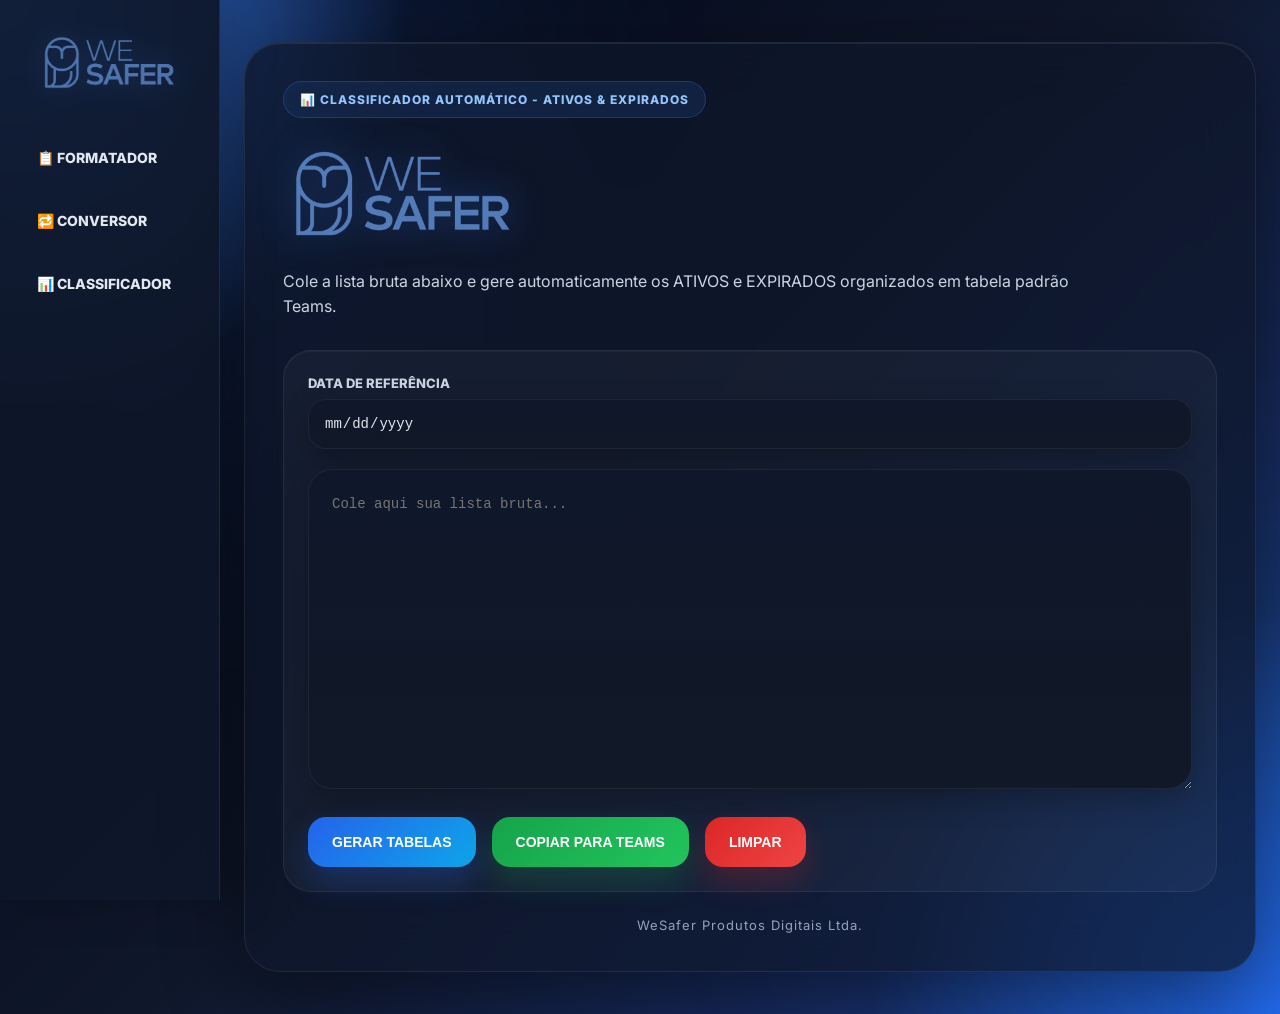
==== commit e3c74b8f: "Add files via upload" ====
--- a/classificador.html
+++ b/classificador.html
@@ -169,6 +169,33 @@
     background:linear-gradient(135deg,rgba(202,138,4,0.88),rgba(234,179,8,0.88));
 }
 
+
+.data-wrapper{
+    width:100%;
+    cursor:pointer;
+    border-radius:18px;
+    transition:.2s;
+}
+
+.data-wrapper:hover{
+    transform:translateY(-1px);
+}
+
+.data-wrapper input{
+    width:100%;
+    cursor:pointer;
+}
+
+/* Faz a área inteira do campo de data abrir o calendário no Chrome/Edge */
+#dataReferencia::-webkit-calendar-picker-indicator{
+    position:absolute;
+    inset:0;
+    width:100%;
+    height:100%;
+    cursor:pointer;
+    opacity:0;
+}
+
 </style>
 </head>
 
@@ -219,7 +246,9 @@
 <section class="config">
     <div class="campo">
         <label for="dataReferencia">DATA DE REFERÊNCIA</label>
-        <input type="date" id="dataReferencia">
+        <div class="data-wrapper" onclick="abrirCalendario()">
+            <input type="date" id="dataReferencia">
+        </div>
     </div>
 </section>
 
@@ -542,6 +571,15 @@
     alert("LISTA COPIADA!")
 }
 
+function abrirCalendario(){
+    const campo = document.getElementById("dataReferencia")
+    campo.focus()
+
+    if(campo.showPicker){
+        campo.showPicker()
+    }
+}
+
 function limparTudo(){
     document.getElementById("entrada").value = ""
     document.getElementById("resultado").innerHTML = ""
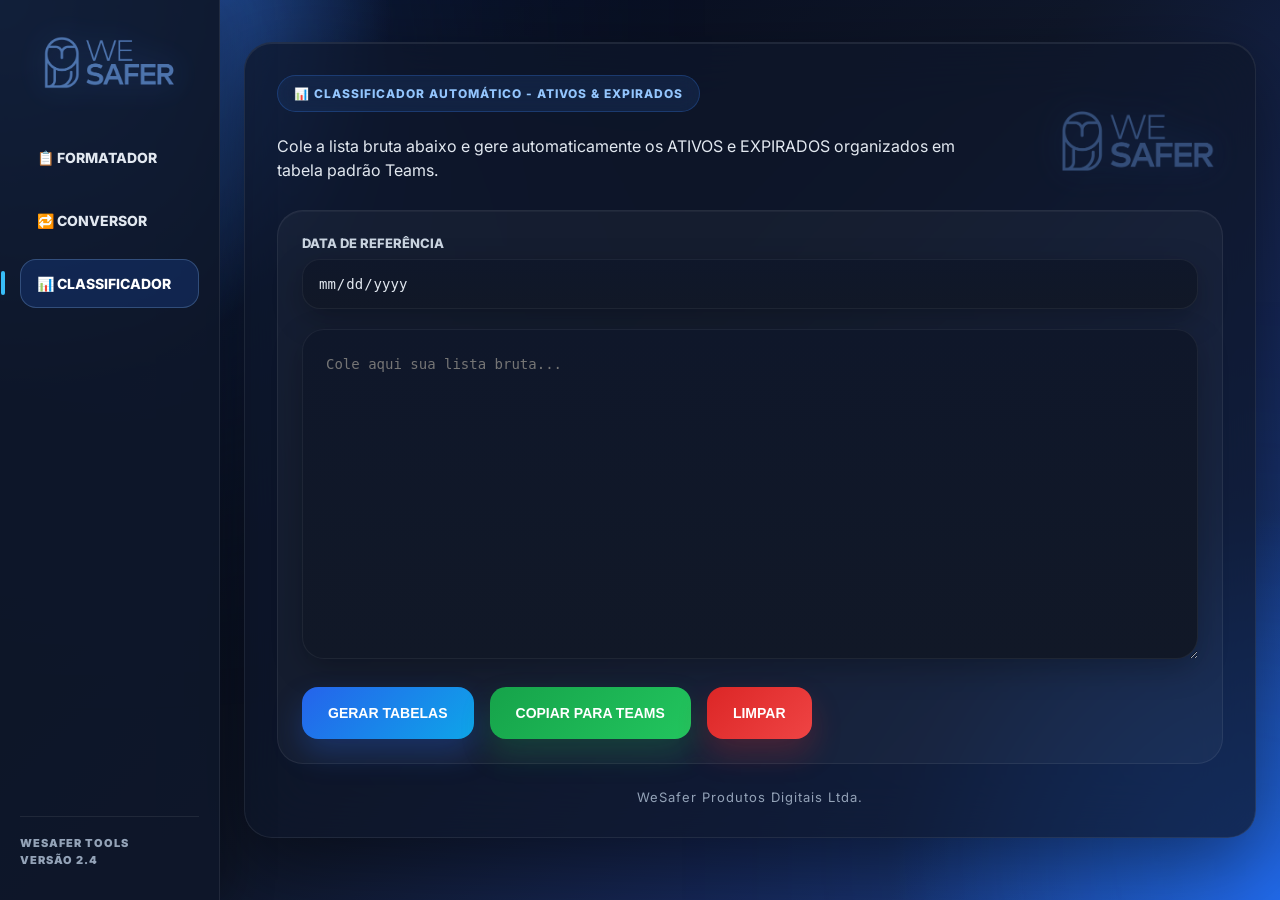
==== commit a76117ee: "Add files via upload" ====
--- a/classificador.html
+++ b/classificador.html
@@ -218,7 +218,7 @@
 🔁 CONVERSOR
 </a>
 
-<a href="classificador.html">
+<a href="classificador.html" class="ativo">
 📊 CLASSIFICADOR
 </a>
 
@@ -229,16 +229,41 @@
 
 <div class="container">
 
-<header class="topo">
-    <div class="badge">📊 CLASSIFICADOR AUTOMÁTICO - ATIVOS & EXPIRADOS</div>
-
-    <div class="logo">
+<header class="topo topo-sistema">
+
+
+
+    <div class="topo-info">
+
+
+
+        <div class="badge">
+
+            📊 CLASSIFICADOR AUTOMÁTICO - ATIVOS & EXPIRADOS
+
+        </div>
+
+
+        <p class="subtitulo">
+
+            Cole a lista bruta abaixo e gere automaticamente os ATIVOS e EXPIRADOS organizados em tabela padrão Teams.
+
+        </p>
+
+
+
+    </div>
+
+
+
+    <div class="topo-logo">
+
         <img src="assets/img/wesafer.png" alt="WE SAFER">
-    </div>
-
-    <p class="subtitulo">
-        Cole a lista bruta abaixo e gere automaticamente os ATIVOS e EXPIRADOS organizados em tabela padrão Teams.
-    </p>
+
+    </div>
+
+
+
 </header>
 
 <main class="area">
--- a/styles.css
+++ b/styles.css
@@ -70,7 +70,6 @@
     top:0;
     z-index:10;
     box-shadow:12px 0 40px rgba(0,0,0,0.25);
-
     display:flex;
     flex-direction:column;
 }
@@ -104,14 +103,40 @@
     transition:0.25s;
     border:1px solid transparent;
     width:100%;
+    position:relative;
 }
 
 .sidebar-menu a:hover,
 .sidebar-menu a.ativo{
     color:white;
-    background:linear-gradient(135deg,#2563eb,#0ea5e9);
-    box-shadow:0 15px 30px rgba(37,99,235,0.28);
-    border-color:rgba(255,255,255,0.10);
+    background:rgba(37,99,235,.18);
+    border:1px solid rgba(147,197,253,.25);
+    box-shadow:none;
+}
+
+.sidebar-menu a.ativo::before{
+    content:'';
+    position:absolute;
+    left:-20px;
+    top:50%;
+    transform:translateY(-50%);
+    width:4px;
+    height:24px;
+    border-radius:999px;
+    background:#38bdf8;
+}
+
+.sidebar::after{
+    content:'WESAFER TOOLS\A VERSÃO 2.4';
+    white-space:pre-line;
+    margin-top:auto;
+    padding-top:18px;
+    border-top:1px solid rgba(255,255,255,.08);
+    color:#94a3b8;
+    font-size:11px;
+    line-height:1.6;
+    font-weight:900;
+    letter-spacing:1px;
 }
 
 .conteudo-sistema{
@@ -128,14 +153,59 @@
     background:rgba(15,23,42,0.72);
     backdrop-filter:blur(30px);
     border:1px solid rgba(255,255,255,0.08);
-    border-radius:36px;
-    padding:38px;
+    border-radius:28px;
+    padding:32px;
     box-shadow:
     0 25px 80px rgba(0,0,0,0.45),
     inset 0 1px 0 rgba(255,255,255,0.08);
 }
 
-.topo{ margin-bottom:30px; }
+.topo{
+    margin-bottom:30px;
+}
+
+.topo-sistema{
+    display:flex;
+    justify-content:space-between;
+    align-items:flex-start;
+    gap:40px;
+    margin-bottom:28px;
+}
+
+.topo-info{
+    flex:1;
+}
+
+.topo-info h1{
+    color:#fff;
+    font-size:30px;
+    font-weight:900;
+    margin:16px 0 8px;
+}
+
+.topo-info .subtitulo{
+    color:#e2e8f0;
+    font-size:16px;
+    line-height:1.5;
+    max-width:720px;
+}
+
+.topo-logo{
+    padding-top:28px;
+    min-width:180px;
+    display:flex;
+    justify-content:flex-end;
+}
+
+.topo-logo img{
+    width:170px;
+    opacity:.55;
+    filter:drop-shadow(0 0 18px rgba(59,130,246,.25));
+}
+
+.topo-sistema .logo{
+    display:none;
+}
 
 .badge{
     display:inline-flex;
@@ -153,17 +223,21 @@
     backdrop-filter:blur(10px);
 }
 
-.logo{ margin-bottom:18px; }
+.logo{
+    margin-bottom:18px;
+}
 
 .logo img{
-    width:240px;
+    width:150px;
     max-width:100%;
     object-fit:contain;
     filter:drop-shadow(0 0 18px rgba(59,130,246,0.35));
     transition:0.3s;
 }
 
-.logo img:hover{ transform:scale(1.02); }
+.logo img:hover{
+    transform:scale(1.02);
+}
 
 .subtitulo{
     color:#cbd5e1;
@@ -175,7 +249,7 @@
 .area{
     background:rgba(255,255,255,0.035);
     border:1px solid rgba(255,255,255,0.07);
-    border-radius:28px;
+    border-radius:26px;
     padding:24px;
     box-shadow:inset 0 1px 0 rgba(255,255,255,0.04);
 }
@@ -214,7 +288,9 @@
     0 10px 30px rgba(0,0,0,0.25);
 }
 
-input[type="date"]{ color-scheme:dark; }
+input[type="date"]{
+    color-scheme:dark;
+}
 
 textarea{
     width:100%;
@@ -230,7 +306,8 @@
 }
 
 #entrada{
-    height:320px;
+    height:330px;
+    border-radius:22px;
     background:linear-gradient(180deg,#0f172a,#111827);
     color:#e2e8f0;
     box-shadow:
@@ -266,7 +343,9 @@
     0 10px 30px rgba(37,99,235,0.12);
 }
 
-.resultado:empty{ display:none; }
+.resultado:empty{
+    display:none;
+}
 
 .resumo-cards{
     display:grid;
@@ -302,8 +381,73 @@
 .card-expirados{ background:linear-gradient(135deg,#dc2626,#ef4444); }
 .card-aguardando{ background:linear-gradient(135deg,#ca8a04,#eab308); }
 
-.bloco{ margin-bottom:35px; }
-.bloco h2{ margin-bottom:18px; font-size:18px; }
+.abas-conversor{
+    display:grid;
+    grid-template-columns:repeat(2,1fr);
+    gap:12px;
+    margin-top:24px;
+}
+
+.aba-card{
+    min-height:82px;
+    border-radius:16px;
+    padding:16px;
+    color:#e2e8f0;
+    cursor:pointer;
+    text-align:left;
+    transition:0.25s;
+    box-shadow:0 10px 22px rgba(0,0,0,0.18);
+    border:1px solid rgba(255,255,255,0.08);
+    display:flex !important;
+    flex-direction:column !important;
+    align-items:flex-start !important;
+    justify-content:center !important;
+    gap:6px !important;
+}
+
+.aba-card:hover,
+.aba-card.ativo{
+    transform:translateY(-2px);
+    box-shadow:0 14px 28px rgba(37,99,235,0.24);
+    border-color:rgba(147,197,253,0.35);
+}
+
+.aba-card span{
+    display:block !important;
+    width:100% !important;
+    font-size:11px !important;
+    line-height:1.2 !important;
+    letter-spacing:1px;
+    white-space:nowrap;
+    color:#cbd5e1;
+}
+
+.aba-card strong{
+    display:block !important;
+    width:100% !important;
+    font-size:28px !important;
+    line-height:1 !important;
+    white-space:nowrap;
+    color:white;
+}
+
+.card-convertidos{
+    background:linear-gradient(135deg,rgba(22,163,74,0.85),rgba(34,197,94,0.85));
+}
+
+.card-revisar{
+    background:linear-gradient(135deg,rgba(202,138,4,0.85),rgba(234,179,8,0.85));
+}
+
+.bloco{
+    margin-bottom:35px;
+}
+
+.bloco h2{
+    margin-bottom:18px;
+    font-size:18px;
+}
+
 .ativos h2{ color:#166534; }
 .expirados h2{ color:#dc2626; }
 
@@ -316,8 +460,14 @@
     font-size:13px;
 }
 
-thead{ background:#2563eb; color:white; }
-.expirados thead{ background:#dc2626; }
+thead{
+    background:#2563eb;
+    color:white;
+}
+
+.expirados thead{
+    background:#dc2626;
+}
 
 th,td{
     padding:14px;
@@ -325,7 +475,9 @@
     text-align:left;
 }
 
-tbody tr:nth-child(even){ background:#f8fafc; }
+tbody tr:nth-child(even){
+    background:#f8fafc;
+}
 
 .botoes{
     display:flex;
@@ -343,10 +495,10 @@
     display:inline-flex;
     align-items:center;
     justify-content:center;
-    min-height:50px;
+    min-height:52px;
     border:none;
-    border-radius:18px;
-    padding:16px 24px;
+    border-radius:16px;
+    padding:15px 26px;
     font-size:14px;
     font-weight:800;
     color:white;
@@ -372,7 +524,9 @@
 
 button:hover::before,
 .botao:hover::before,
-.botoes a:hover::before{ left:100%; }
+.botoes a:hover::before{
+    left:100%;
+}
 
 button:hover,
 .botao:hover,
@@ -383,7 +537,9 @@
 
 button:active,
 .botao:active,
-.botoes a:active{ transform:scale(0.98); }
+.botoes a:active{
+    transform:scale(0.98);
+}
 
 .btn-copiar{
     background:linear-gradient(135deg,#16a34a,#22c55e);
@@ -393,6 +549,77 @@
 .btn-limpar{
     background:linear-gradient(135deg,#dc2626,#ef4444);
     box-shadow:0 15px 30px rgba(220,38,38,0.24);
+}
+
+.config-bloqueados{
+    margin-top:22px;
+    background:rgba(15,23,42,0.35);
+    border:1px solid rgba(148,163,184,0.18);
+    border-radius:18px;
+    padding:14px 16px;
+    color:#cbd5e1;
+}
+
+.config-bloqueados summary{
+    cursor:pointer;
+    font-weight:800;
+    color:#93c5fd;
+    font-size:13px;
+    margin-bottom:8px;
+}
+
+.config-bloqueados .dica{
+    color:#94a3b8;
+    font-size:12px;
+    line-height:1.5;
+    margin-top:6px;
+}
+
+.config-bloqueados textarea{
+    margin-top:12px;
+    min-height:95px;
+    max-height:150px;
+    background:linear-gradient(180deg,#0f172a,#111827);
+    color:#e2e8f0;
+    font-size:12px;
+    border-radius:16px;
+    padding:14px;
+}
+
+.config-bloqueados .botoes{
+    margin-top:12px;
+}
+
+.config-bloqueados button{
+    min-height:42px;
+    padding:10px 16px;
+    font-size:12px;
+    border-radius:14px;
+}
+
+.data-wrapper{
+    width:100%;
+    cursor:pointer;
+    border-radius:18px;
+    transition:.2s;
+}
+
+.data-wrapper:hover{
+    transform:translateY(-1px);
+}
+
+.data-wrapper input{
+    width:100%;
+    cursor:pointer;
+}
+
+#dataReferencia::-webkit-calendar-picker-indicator{
+    position:absolute;
+    inset:0;
+    width:100%;
+    height:100%;
+    cursor:pointer;
+    opacity:0;
 }
 
 .footer{
@@ -403,8 +630,29 @@
     letter-spacing:1px;
 }
 
+@media(max-width:900px){
+    .topo-sistema{
+        flex-direction:column;
+    }
+
+    .topo-logo{
+        justify-content:flex-start;
+        padding-top:0;
+    }
+
+    .topo-logo img{
+        width:130px;
+    }
+
+    .abas-conversor{
+        grid-template-columns:1fr;
+    }
+}
+
 @media(max-width:768px){
-    .layout-sistema{ display:block; }
+    .layout-sistema{
+        display:block;
+    }
 
     .sidebar{
         position:relative;
@@ -419,9 +667,17 @@
         padding:20px 12px;
     }
 
-    .container{ padding:24px; }
-    .logo img{ width:220px; }
+    .container{
+        padding:24px;
+    }
+
+    .logo img{
+        width:150px;
+    }
+
     button,
     .botao,
-    .botoes a{ width:100%; }
-}
+    .botoes a{
+        width:100%;
+    }
+}
